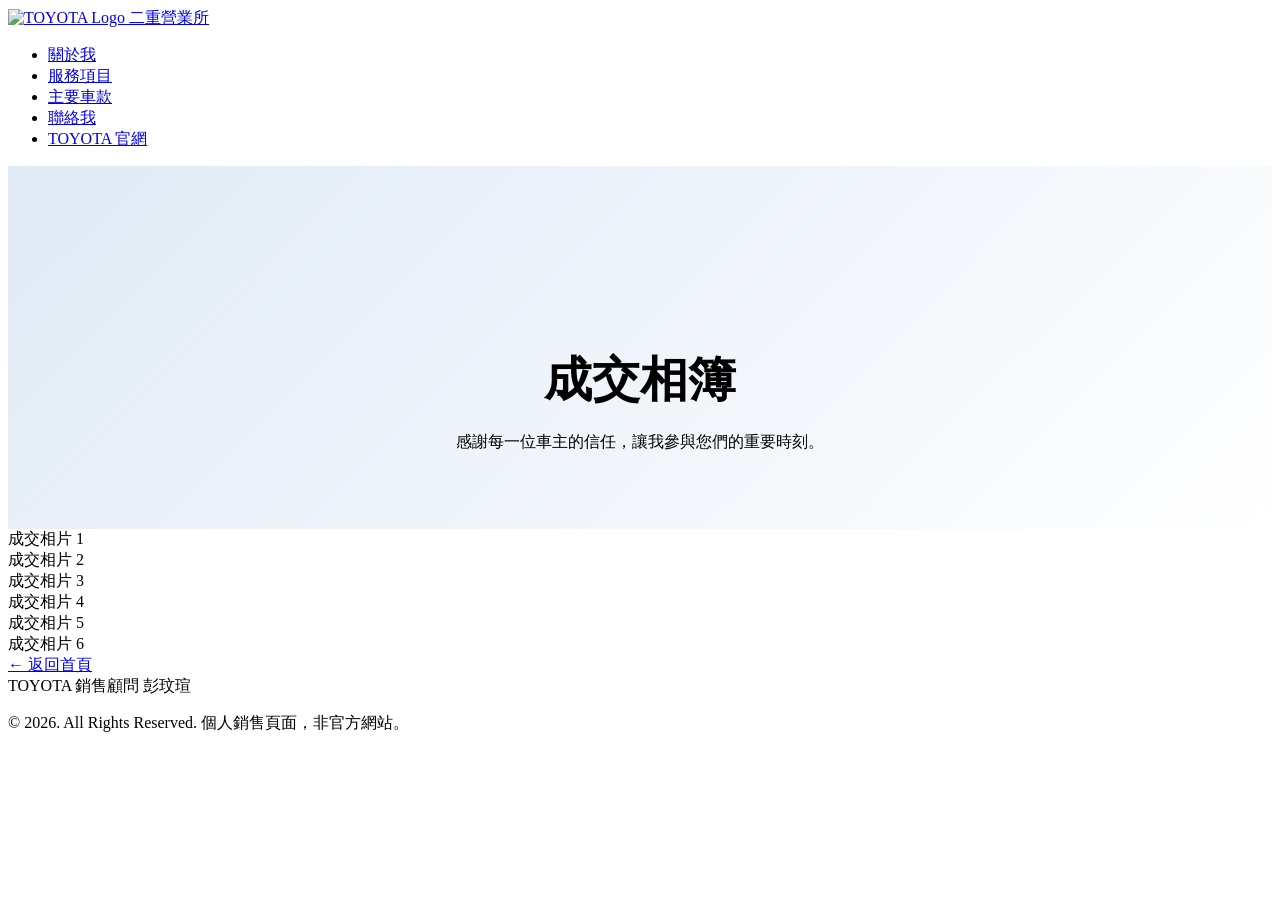
==== album.html @ d59f1145 "first upload" ====
<!DOCTYPE html>
<html lang="zh-TW">
<head>
    <meta charset="UTF-8">
    <meta name="viewport" content="width=device-width, initial-scale=1.0">
    <title>成交相簿 | TOYOTA 銷售顧問 彭玟瑄</title>
    <link rel="icon" href="assets/favicon.png" type="image/png">
    <link rel="stylesheet" href="style.css">
    <link rel="preconnect" href="https://fonts.googleapis.com">
    <link rel="preconnect" href="https://fonts.gstatic.com" crossorigin>
    <link href="https://fonts.googleapis.com/css2?family=Noto+Sans+TC:wght@300;400;500;700&family=Outfit:wght@300;400;600;700&display=swap" rel="stylesheet">
    <style>
        .album-page-header {
            padding: 150px 0 60px;
            text-align: center;
            background: linear-gradient(135deg, #e0eaf5 0%, #ffffff 100%);
        }
        .album-page-title {
            font-size: 3rem;
            margin-bottom: 20px;
        }
    </style>
</head>
<body>

    <!-- Navigation -->
    <nav class="navbar scrolled" id="navbar">
        <div class="nav-container">
            <a href="index.html" class="logo toyota-logo-container">
                <img src="assets/logo-toyota@2x.png" alt="TOYOTA Logo" class="brand-logo-img">
                <span class="logo-text">二重營業所</span>
            </a>
            <ul class="nav-links">
                <li><a href="index.html#about">關於我</a></li>
                <li><a href="index.html#services">服務項目</a></li>
                <li><a href="index.html#models">主要車款</a></li>
                <li><a href="index.html#contact">聯絡我</a></li>
                <li><a href="https://www.toyota.com.tw/" target="_blank" class="btn-outline">TOYOTA 官網</a></li>
            </ul>
        </div>
    </nav>

    <!-- Header -->
    <header class="album-page-header">
        <div class="container">
            <h1 class="album-page-title">成交相簿</h1>
            <p class="section-subtitle">感謝每一位車主的信任，讓我參與您們的重要時刻。</p>
        </div>
    </header>

    <!-- Album Grid Section -->
    <section class="section pt-0">
        <div class="container">
            <div class="album-grid">
                <!-- Placeholders for transaction photos -->
                <div class="album-item"><div class="a-placeholder">成交相片 1</div></div>
                <div class="album-item"><div class="a-placeholder">成交相片 2</div></div>
                <div class="album-item"><div class="a-placeholder">成交相片 3</div></div>
                <div class="album-item"><div class="a-placeholder">成交相片 4</div></div>
                <div class="album-item"><div class="a-placeholder">成交相片 5</div></div>
                <div class="album-item"><div class="a-placeholder">成交相片 6</div></div>
            </div>
            <div class="album-footer mt-4">
                <a href="index.html" class="btn-primary-outline">&larr; 返回首頁</a>
            </div>
        </div>
    </section>

    <!-- Footer -->
    <footer class="footer">
        <div class="container">
            <div class="footer-bottom">
                <div class="footer-logo">TOYOTA 銷售顧問 彭玟瑄</div>
                <p class="copyright">&copy; 2026. All Rights Reserved. 個人銷售頁面，非官方網站。</p>
            </div>
        </div>
    </footer>

    <script src="script.js"></script>
</body>
</html>
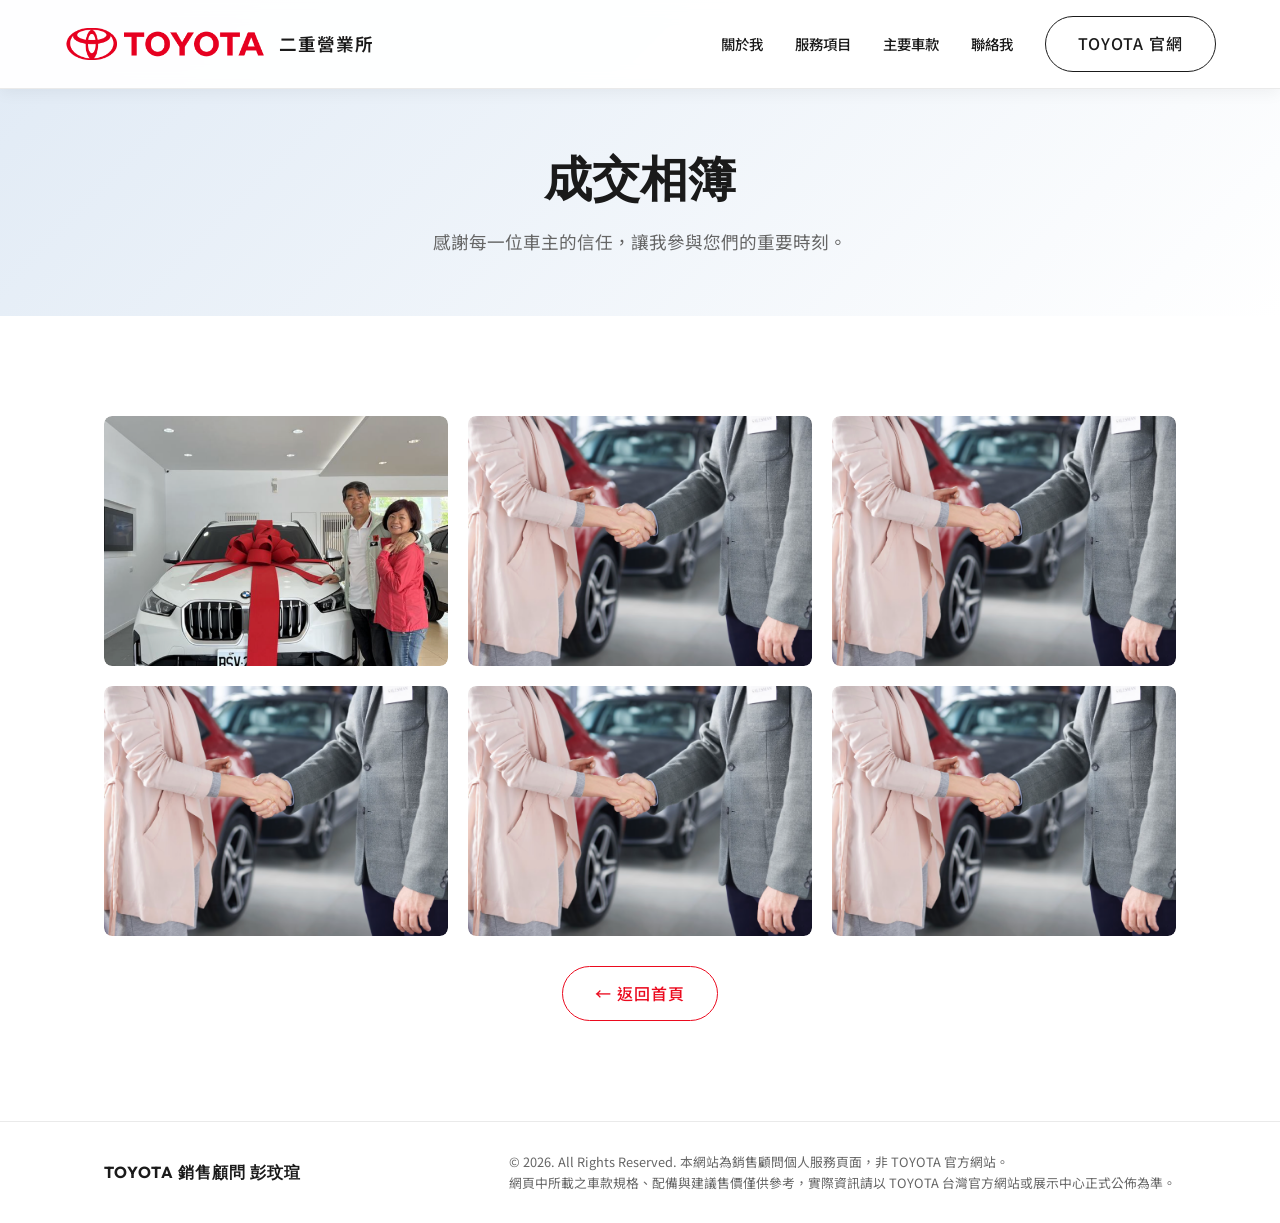
==== commit 8aaa63db: "Add files via upload" ====
--- a/album.html
+++ b/album.html
@@ -24,7 +24,7 @@
 <body>
 
     <!-- Navigation -->
-    <nav class="navbar scrolled" id="navbar">
+    <nav class="navbar navbar-solid" id="navbar">
         <div class="nav-container">
             <a href="index.html" class="logo toyota-logo-container">
                 <img src="assets/logo-toyota@2x.png" alt="TOYOTA Logo" class="brand-logo-img">
@@ -71,7 +71,7 @@
         <div class="container">
             <div class="footer-bottom">
                 <div class="footer-logo">TOYOTA 銷售顧問 彭玟瑄</div>
-                <p class="copyright">&copy; 2026. All Rights Reserved. 個人銷售頁面，非官方網站。</p>
+                <p class="copyright">&copy; 2026. All Rights Reserved. 本網站為銷售顧問個人服務頁面，非 TOYOTA 官方網站。<br>網頁中所載之車款規格、配備與建議售價僅供參考，實際資訊請以 TOYOTA 台灣官方網站或展示中心正式公佈為準。</p>
             </div>
         </div>
     </footer>
--- a/style.css
+++ b/style.css
@@ -0,0 +1,1559 @@
+/* === CSS Variables: Toyota Clean Theme === */
+:root {
+    --primary: #1a1a1a;
+    --secondary: #666666;
+    --accent: #eb0a1e; /* Toyota Red */
+    --accent-hover: #c90014;
+    --bg-main: #ffffff;
+    --bg-grey: #f8f9fa;
+    --bg-card: #ffffff;
+    --border-color: #eaeaea;
+    --card-shadow: 0 4px 15px rgba(0, 0, 0, 0.05);
+    
+    --font-heading: 'Outfit', sans-serif;
+    --font-body: 'Noto Sans TC', sans-serif;
+    
+    --transition-fast: 0.3s ease;
+    --transition-slow: 0.6s cubic-bezier(0.16, 1, 0.3, 1);
+}
+
+/* === Reset & Base === */
+* {
+    margin: 0;
+    padding: 0;
+    box-sizing: border-box;
+}
+
+html {
+    scroll-behavior: smooth;
+    background-color: var(--bg-main);
+    color: var(--primary);
+    font-family: var(--font-body);
+    line-height: 1.6;
+}
+
+body {
+    overflow-x: hidden;
+}
+
+h1, h2, h3, h4, h5, h6 {
+    font-family: var(--font-heading);
+    font-weight: 600;
+    line-height: 1.2;
+    color: var(--primary);
+}
+
+a {
+    color: inherit;
+    text-decoration: none;
+    transition: var(--transition-fast);
+}
+
+img {
+    max-width: 100%;
+    height: auto;
+    display: block;
+}
+
+/* === Layout & Utilities === */
+.container {
+    width: 100%;
+    max-width: 1200px;
+    margin: 0 auto;
+    padding: 0 5%;
+}
+
+.section {
+    padding: 100px 0;
+}
+
+.bg-grey {
+    background-color: var(--bg-grey);
+}
+
+.section-header {
+    text-align: center;
+    margin-bottom: 60px;
+}
+
+.section-title {
+    font-size: 2.5rem;
+    margin-bottom: 10px;
+    display: flex;
+    flex-direction: column;
+    align-items: center;
+}
+
+.section-title span {
+    font-size: 1rem;
+    color: var(--accent);
+    text-transform: uppercase;
+    letter-spacing: 3px;
+    margin-top: 5px;
+}
+
+.section-subtitle {
+    color: var(--secondary);
+    font-size: 1.1rem;
+}
+
+.mt-4 { margin-top: 1rem; }
+.full-width { width: 100%; text-align: center; display: block; }
+
+/* === Buttons === */
+[class^="btn-"] {
+    display: inline-block;
+    padding: 14px 32px;
+    border-radius: 50px; /* More modern pill shape */
+    font-family: var(--font-body);
+    font-weight: 500;
+    letter-spacing: 1px;
+    cursor: pointer;
+    transition: var(--transition-fast);
+}
+
+.btn-primary {
+    background-color: var(--accent);
+    color: #ffffff;
+    border: 1px solid var(--accent);
+}
+
+.btn-primary:hover {
+    background-color: var(--accent-hover);
+    border-color: var(--accent-hover);
+}
+
+.btn-primary-outline {
+    background-color: transparent;
+    color: var(--accent);
+    border: 1px solid var(--accent);
+}
+
+.btn-primary-outline:hover {
+    background-color: var(--accent);
+    color: #ffffff;
+}
+
+.btn-secondary {
+    background-color: var(--primary);
+    color: #ffffff;
+    border: 1px solid var(--primary);
+}
+
+.btn-secondary:hover {
+    background-color: transparent;
+    color: var(--primary);
+}
+
+.btn-outline {
+    background: transparent;
+    color: var(--primary);
+    border: 1px solid var(--primary);
+}
+
+.btn-outline:hover {
+    background: var(--primary);
+    color: #ffffff;
+}
+
+.btn-text {
+    color: var(--accent);
+    font-weight: 500;
+    display: inline-flex;
+    align-items: center;
+    gap: 8px;
+    position: relative;
+    padding-bottom: 4px;
+}
+
+/* === Navbar === */
+.navbar {
+    position: fixed;
+    top: 0;
+    left: 0;
+    width: 100%;
+    padding: 24px 0;
+    z-index: 1000;
+    transition: var(--transition-fast);
+}
+
+.navbar.scrolled {
+    background-color: rgba(255, 255, 255, 0.95);
+    backdrop-filter: blur(10px);
+    border-bottom: 1px solid var(--border-color);
+    padding: 16px 0;
+    box-shadow: var(--card-shadow);
+}
+
+.nav-container {
+    max-width: 1400px;
+    margin: 0 auto;
+    padding: 0 5%;
+    display: flex;
+    justify-content: space-between;
+    align-items: center;
+}
+
+.logo.toyota-logo-container {
+    display: flex;
+    align-items: center;
+    gap: 12px;
+}
+
+.brand-logo-img {
+    height: 38px;
+    width: auto;
+}
+
+.logo-text {
+    font-family: var(--font-body);
+    font-size: 1.1rem;
+    font-weight: 600;
+    color: var(--primary);
+    letter-spacing: 1px;
+}
+
+.nav-links {
+    list-style: none;
+    display: flex;
+    align-items: center;
+    gap: 32px;
+}
+
+.nav-links a:not(.btn-outline) {
+    font-size: 0.9rem;
+    color: var(--primary);
+    font-weight: 500;
+    position: relative;
+}
+
+.nav-links a:not(.btn-outline):hover {
+    color: var(--accent);
+}
+
+/* === Hero Section === */
+.hero {
+    height: 100vh;
+    display: flex;
+    align-items: center;
+    position: relative;
+    overflow: hidden;
+}
+
+.hero-bg {
+    position: absolute;
+    top: 0;
+    left: 0;
+    width: 100%;
+    height: 100%;
+    background-image: url('assets/hero.png');
+    background-size: cover;
+    background-position: center;
+    z-index: -2;
+}
+
+.hero-bg::after {
+    content: '';
+    position: absolute;
+    inset: 0;
+    background: linear-gradient(to right, rgba(0, 0, 0, 0.7) 0%, rgba(0, 0, 0, 0.2) 60%, transparent 100%);
+    z-index: -1;
+}
+
+.hero-content {
+    padding: 0 10%;
+    max-width: 800px;
+    z-index: 10;
+}
+
+.hero-subtitle {
+    font-size: 1rem;
+    letter-spacing: 4px;
+    color: #ffffff;
+    margin-bottom: 20px;
+    text-transform: uppercase;
+    font-weight: 700;
+    text-shadow: 0 2px 10px rgba(0,0,0,0.5);
+}
+
+.hero-title {
+    font-size: 4rem;
+    margin-bottom: 24px;
+    color: #ffffff;
+    text-shadow: 0 2px 10px rgba(0,0,0,0.5);
+}
+
+.hero-motto {
+    font-size: 1.4rem;
+    color: #dddddd;
+    margin-bottom: 40px;
+    font-weight: 400;
+    text-shadow: 0 2px 10px rgba(0,0,0,0.5);
+}
+
+.hero-cta {
+    display: flex;
+    gap: 16px;
+}
+
+.scroll-indicator {
+    position: absolute;
+    bottom: 40px;
+    left: 50%;
+    transform: translateX(-50%);
+    display: flex;
+    flex-direction: column;
+    align-items: center;
+    gap: 10px;
+}
+
+.scroll-indicator span {
+    font-size: 0.8rem;
+    color: var(--secondary);
+    text-transform: uppercase;
+    letter-spacing: 2px;
+}
+
+.scroll-indicator .line {
+    width: 2px;
+    height: 60px;
+    background: linear-gradient(to bottom, var(--accent), transparent);
+    animation: scrollLine 2s infinite cubic-bezier(0.16, 1, 0.3, 1);
+}
+
+@keyframes scrollLine {
+    0% { transform: scaleY(0); transform-origin: top; }
+    50% { transform: scaleY(1); transform-origin: top; }
+    50.1% { transform: scaleY(1); transform-origin: bottom; }
+    100% { transform: scaleY(0); transform-origin: bottom; }
+}
+
+/* === About Section === */
+.about-grid {
+    display: grid;
+    grid-template-columns: 1fr 1.2fr;
+    gap: 60px;
+    max-width: 1000px;
+    margin: 0 auto;
+    align-items: center;
+}
+
+.about-image {
+    position: relative;
+    border-radius: 12px;
+    overflow: hidden;
+    box-shadow: var(--card-shadow);
+}
+
+.about-image img {
+    width: 100%;
+    height: auto;
+    object-fit: cover;
+    border-radius: 12px;
+    display: block;
+}
+
+.about-text .section-title {
+    align-items: flex-start;
+}
+
+.about-desc {
+    font-size: 1.15rem;
+    color: var(--secondary);
+    margin-bottom: 20px;
+}
+
+.highlighted-text {
+    color: var(--primary);
+    border-left: 3px solid var(--accent);
+    padding-left: 20px;
+    font-weight: 500;
+    margin: 30px 0;
+}
+
+
+
+/* === Services Section === */
+.services-grid {
+    display: grid;
+    grid-template-columns: repeat(auto-fit, minmax(240px, 1fr));
+    gap: 30px;
+}
+
+.service-card {
+    background: var(--bg-card);
+    border: 1px solid var(--border-color);
+    padding: 40px 30px;
+    border-radius: 12px;
+    box-shadow: var(--card-shadow);
+    transition: var(--transition-slow);
+    text-align: center;
+    display: flex;
+    flex-direction: column;
+    align-items: center;
+}
+
+.service-card:hover {
+    transform: translateY(-5px);
+    border-color: var(--accent);
+    box-shadow: 0 10px 25px rgba(0, 0, 0, 0.1);
+}
+
+.service-icon {
+    width: 70px;
+    height: 70px;
+    border: 2px solid #333;
+    border-radius: 50%;
+    display: flex;
+    align-items: center;
+    justify-content: center;
+    margin-bottom: 20px;
+}
+
+.service-icon svg {
+    width: 32px;
+    height: 32px;
+    color: #333;
+}
+
+.service-title {
+    font-size: 1.3rem;
+    margin-bottom: 12px;
+}
+
+.service-desc {
+    color: var(--secondary);
+    font-size: 0.95rem;
+}
+
+/* === Models Slider Layout === */
+.models-slider-container {
+    padding: 0 50px;
+    position: relative;
+    width: 100%;
+}
+
+.slider-btn {
+    position: absolute;
+    top: 40%;
+    transform: translateY(-50%);
+    width: 40px;
+    height: 40px;
+    background: #fff;
+    border: 1px solid #ddd;
+    border-radius: 50%;
+    cursor: pointer;
+    display: flex;
+    align-items: center;
+    justify-content: center;
+    box-shadow: 0 4px 10px rgba(0, 0, 0, 0.1);
+    z-index: 10;
+    transition: 0.3s;
+}
+
+.slider-btn:hover {
+    background: var(--accent);
+    border-color: var(--accent);
+}
+.slider-btn:hover svg {
+    stroke: #fff;
+}
+
+.model-prev, .album-prev, .short-prev { left: 0; }
+.model-next, .album-next, .short-next { right: 0; }
+
+.models-slider-wrapper {
+    overflow: hidden;
+    width: 100%;
+}
+
+.models-horizontal {
+    display: flex;
+    align-items: stretch;
+    transition: transform 0.4s ease-in-out;
+}
+
+.model-h-card {
+    min-width: 33.333%;
+    flex: 0 0 33.333%;
+    padding: 0 15px;
+    display: flex;
+    flex-direction: column;
+    align-items: center;
+    text-align: center;
+    padding-bottom: 20px;
+}
+
+.model-h-img {
+    width: 100%;
+    height: 180px;
+    margin-bottom: 20px;
+    display: flex;
+    align-items: center;
+    justify-content: center;
+}
+
+.h-placeholder {
+    width: 100%;
+    height: 100%;
+    background: #e9e9e9;
+    border-radius: 8px;
+    display: flex;
+    align-items: center;
+    justify-content: center;
+    color: #999;
+    font-size: 0.9rem;
+}
+
+.model-h-name {
+    font-size: 1.5rem;
+    margin-bottom: 8px;
+    font-weight: 700;
+}
+
+.model-h-price {
+    font-size: 1rem;
+    color: var(--secondary);
+    margin-bottom: 12px;
+}
+
+.model-tag {
+    font-size: 0.75rem;
+    padding: 4px 12px;
+    border-radius: 20px;
+    font-weight: 600;
+    letter-spacing: 1px;
+}
+
+.model-tag.hybrid {
+    background-color: #88C6D6; /* Toyota Hybrid Blue */
+    color: #fff;
+}
+
+.model-tag.gas {
+    background-color: #eee;
+    color: #333;
+}
+
+.models-footer {
+    text-align: center;
+    margin-top: 40px;
+    color: var(--secondary);
+}
+
+.text-link {
+    color: var(--accent);
+    border-bottom: 1px solid var(--accent);
+    padding-bottom: 2px;
+    margin-left: 4px;
+}
+
+.text-link:hover {
+    color: var(--accent-hover);
+    border-color: var(--accent-hover);
+}
+
+/* === Transaction Album Section === */
+/* === Happy Customers (Album) Section === */
+.album-slider-container {
+    padding: 0 50px;
+    position: relative;
+    width: 100%;
+    max-width: 900px;
+    margin: 0 auto;
+}
+
+.album-carousel {
+    display: flex;
+    overflow-x: auto;
+    gap: 20px;
+    padding: 10px 0 20px;
+    scrollbar-width: thin;
+}
+
+.album-carousel {
+    scrollbar-width: thin;
+    scrollbar-color: var(--secondary) var(--bg-grey);
+    user-select: none;
+    -webkit-user-select: none;
+}
+
+.album-carousel img {
+    -webkit-user-drag: none;
+}
+
+.album-slide {
+    flex: 0 0 100%;
+    height: 400px;
+    border-radius: 12px;
+    overflow: hidden;
+    box-shadow: var(--card-shadow);
+}
+
+.a-placeholder {
+    width: 100%;
+    height: 100%;
+    background: linear-gradient(135deg, #ddd, #eee);
+    display: flex;
+    align-items: center;
+    justify-content: center;
+    color: #888;
+    font-size: 1.5rem;
+}
+
+.album-grid {
+    display: grid;
+    grid-template-columns: repeat(auto-fill, minmax(280px, 1fr));
+    gap: 20px;
+}
+
+.album-item {
+    height: 250px;
+    border-radius: 8px;
+    overflow: hidden;
+}
+
+.album-footer {
+    text-align: center;
+    margin-top: 30px;
+}
+
+
+
+
+/* === Video Shorts Section === */
+.shorts-slider-container {
+    padding: 0 50px;
+    position: relative;
+    width: 100%;
+}
+
+.shorts-container {
+    display: flex;
+    gap: 24px;
+    overflow-x: auto;
+    padding: 20px 20px 40px;
+    scrollbar-width: none; /* Firefox */
+    -ms-overflow-style: none; /* IE/Edge */
+    margin: 0 -20px; /* Bleed out sides on smaller screens */
+    transition: all 0.5s ease;
+}
+
+.shorts-container.expanded {
+    flex-wrap: wrap;
+    justify-content: center;
+    overflow-x: visible;
+}
+
+.shorts-container::-webkit-scrollbar {
+    display: none; /* Safari/Chrome */
+}
+
+.short-card {
+    flex: 0 0 300px;
+    height: 533px; /* 9:16 aspect ratio */
+    border-radius: 16px;
+    overflow: hidden;
+    box-shadow: 0 10px 30px rgba(0,0,0,0.15);
+    background: #000;
+    transition: transform 0.3s ease;
+    position: relative;
+    cursor: pointer;
+}
+
+.short-card:hover {
+    transform: translateY(-5px);
+}
+
+.short-thumbnail {
+    width: 100%;
+    height: 100%;
+    position: relative;
+}
+
+.short-thumbnail img {
+    width: 100%;
+    height: 100%;
+    object-fit: cover;
+    pointer-events: none;
+    -webkit-user-drag: none;
+}
+
+.play-btn {
+    position: absolute;
+    top: 50%;
+    left: 50%;
+    transform: translate(-50%, -50%);
+    width: 60px;
+    height: 60px;
+    background: rgba(0,0,0,0.6);
+    border-radius: 50%;
+    display: flex;
+    align-items: center;
+    justify-content: center;
+    pointer-events: none;
+    transition: 0.3s ease;
+}
+
+.short-card:hover .play-btn {
+    background: var(--accent);
+    transform: translate(-50%, -50%) scale(1.1);
+}
+
+.play-btn svg {
+    width: 30px;
+    height: 30px;
+    fill: #fff;
+    margin-left: 4px; /* visually center play triangle */
+}
+
+.short-card iframe {
+    width: 100%;
+    height: 100%;
+    border: none;
+    pointer-events: auto; /* allow clicking iframe when loaded */
+}
+
+/* === Reservation Section === */
+.reservation-split-layout {
+    display: grid;
+    grid-template-columns: 1fr 1.2fr;
+    background: var(--bg-card);
+    border-radius: 24px;
+    box-shadow: 0 20px 40px rgba(0, 0, 0, 0.08);
+    overflow: hidden;
+}
+
+.reservation-info {
+    padding: 60px 50px;
+    background: linear-gradient(135deg, var(--primary) 0%, #2a2a2a 100%);
+    color: #ffffff;
+    display: flex;
+    flex-direction: column;
+    justify-content: center;
+    position: relative;
+    overflow: hidden;
+}
+
+.reservation-info::after {
+    content: '';
+    position: absolute;
+    right: -50px;
+    bottom: -50px;
+    width: 250px;
+    height: 250px;
+    background: radial-gradient(circle, rgba(235,10,30,0.15) 0%, transparent 70%);
+    border-radius: 50%;
+    pointer-events: none;
+}
+
+.info-badge {
+    display: inline-block;
+    padding: 6px 16px;
+    background: rgba(255, 255, 255, 0.1);
+    border: 1px solid rgba(255, 255, 255, 0.2);
+    border-radius: 30px;
+    font-size: 0.75rem;
+    letter-spacing: 2px;
+    color: #fff;
+    margin-bottom: 24px;
+    align-self: flex-start;
+}
+
+.info-title {
+    font-size: 2.2rem;
+    margin-bottom: 20px;
+    color: #ffffff;
+    line-height: 1.3;
+}
+
+.info-desc {
+    font-size: 1.05rem;
+    color: rgba(255, 255, 255, 0.8);
+    line-height: 1.8;
+    margin-bottom: 40px;
+}
+
+.info-features {
+    list-style: none;
+    display: flex;
+    flex-direction: column;
+    gap: 20px;
+}
+
+.info-features li {
+    display: flex;
+    align-items: center;
+    gap: 16px;
+    font-size: 1.05rem;
+    color: rgba(255, 255, 255, 0.9);
+}
+
+.info-features svg {
+    width: 24px;
+    height: 24px;
+    color: var(--accent);
+    flex-shrink: 0;
+}
+
+.reservation-form-container {
+    padding: 60px 50px;
+    background: var(--bg-main);
+}
+
+.modern-form {
+    width: 100%;
+}
+
+.form-grid {
+    display: grid;
+    grid-template-columns: 1fr 1fr;
+    gap: 24px;
+}
+
+.input-box {
+    display: flex;
+    flex-direction: column;
+    gap: 8px;
+}
+
+.input-box.full-width {
+    grid-column: 1 / -1;
+}
+
+.margin-top {
+    margin-top: 10px;
+}
+
+.input-box label {
+    font-size: 0.9rem;
+    font-weight: 600;
+    color: var(--primary);
+}
+
+.input-box input[type="text"],
+.input-box input[type="tel"],
+.input-box input[type="email"],
+.custom-select select,
+.line-id-box input {
+    width: 100%;
+    padding: 14px 18px;
+    background: var(--bg-grey);
+    border: 1px solid var(--border-color);
+    border-radius: 12px;
+    font-size: 1rem;
+    color: var(--primary);
+    font-family: inherit;
+    transition: all 0.3s ease;
+}
+
+.input-box input:focus,
+.custom-select select:focus,
+.line-id-box input:focus {
+    outline: none;
+    background: #ffffff;
+    border-color: var(--accent);
+    box-shadow: 0 0 0 4px rgba(235, 10, 30, 0.1);
+}
+
+.input-box input::placeholder,
+.line-id-box input::placeholder {
+    color: #aaa;
+}
+
+.custom-select {
+    position: relative;
+    width: 100%;
+}
+
+.custom-select select {
+    appearance: none;
+    cursor: pointer;
+    padding-right: 48px;
+}
+
+.custom-select::after {
+    content: '';
+    position: absolute;
+    right: 18px;
+    top: 50%;
+    width: 10px;
+    height: 10px;
+    border-right: 2px solid var(--secondary);
+    border-bottom: 2px solid var(--secondary);
+    transform: translateY(-70%) rotate(45deg);
+    pointer-events: none;
+    transition: var(--transition-fast);
+}
+
+.custom-select:focus-within::after {
+    border-color: var(--accent);
+    transform: translateY(-30%) rotate(225deg);
+}
+
+.verify-group-modern {
+    display: flex;
+    gap: 12px;
+}
+
+.verify-group-modern input {
+    flex: 1;
+}
+
+/* === Videos Grid Page === */
+.videos-grid {
+    display: grid;
+    grid-template-columns: repeat(auto-fill, minmax(250px, 1fr));
+    gap: 30px;
+    margin-top: 40px;
+}
+.videos-grid .short-card {
+    width: 100%;
+    margin: 0 auto;
+}
+
+.btn-get-code {
+    padding: 0 24px;
+    background: var(--primary);
+    color: #ffffff;
+    border: none;
+    border-radius: 12px;
+    font-size: 0.95rem;
+    font-weight: 600;
+    cursor: pointer;
+    transition: var(--transition-fast);
+    white-space: nowrap;
+}
+
+.btn-get-code:hover {
+    background: #444;
+}
+
+.contact-chips {
+    display: flex;
+    gap: 12px;
+    flex-wrap: wrap;
+}
+
+.chip {
+    position: relative;
+    cursor: pointer;
+}
+
+.chip input {
+    position: absolute;
+    opacity: 0;
+    width: 0;
+    height: 0;
+}
+
+.chip span {
+    display: inline-block;
+    padding: 10px 24px;
+    background: #ffffff;
+    border: 1px solid var(--border-color);
+    border-radius: 30px;
+    font-size: 0.95rem;
+    font-weight: 500;
+    color: var(--secondary);
+    transition: all 0.2s ease;
+    user-select: none;
+}
+
+.chip input:checked ~ span {
+    background: var(--accent);
+    border-color: var(--accent);
+    color: #ffffff;
+    box-shadow: 0 4px 12px rgba(235, 10, 30, 0.2);
+}
+
+.line-id-box {
+    display: none;
+    margin-top: 16px;
+    animation: fadeIn 0.3s ease;
+}
+
+.line-id-box.active {
+    display: block;
+}
+
+.submit-btn {
+    margin-top: 40px;
+    padding: 16px;
+    font-size: 1.1rem;
+    width: 100%;
+}
+
+.form-note {
+    font-size: 0.85rem;
+    color: var(--secondary);
+    text-align: center;
+    margin-top: 24px;
+    opacity: 0.8;
+}
+
+/* === Footer === */
+.footer {
+    padding: 30px 0;
+    border-top: 1px solid var(--border-color);
+    background: var(--bg-main);
+}
+
+.footer-bottom {
+    display: flex;
+    justify-content: space-between;
+    align-items: center;
+}
+
+.footer-logo {
+    font-family: var(--font-heading);
+    font-weight: 700;
+    letter-spacing: 1px;
+    color: var(--primary);
+}
+
+.copyright {
+    color: var(--secondary);
+    font-size: 0.8rem;
+}
+
+/* === Reveal Animations === */
+.reveal {
+    opacity: 0;
+    visibility: hidden;
+}
+
+.reveal.active {
+    opacity: 1;
+    visibility: visible;
+}
+
+.fade-up {
+    transform: translateY(40px);
+    transition: opacity 0.8s ease, transform 0.8s ease;
+}
+
+.fade-right {
+    transform: translateX(-40px);
+    transition: opacity 0.8s ease, transform 0.8s ease;
+}
+
+.fade-up.active, .fade-right.active {
+    transform: translate(0);
+}
+
+/* === Mobile Hamburger Menu === */
+.hamburger {
+    display: none;
+    flex-direction: column;
+    justify-content: space-between;
+    width: 28px;
+    height: 20px;
+    background: transparent;
+    border: none;
+    cursor: pointer;
+    z-index: 1001; /* Stay above the full-screen menu overlay */
+}
+
+.hamburger .bar {
+    width: 100%;
+    height: 2px;
+    background-color: var(--primary);
+    transition: all 0.3s cubic-bezier(0.25, 0.46, 0.45, 0.94);
+}
+
+.navbar:not(.scrolled) .hamburger .bar {
+    background-color: #fff;
+}
+
+/* Transform to an 'X' shape */
+.navbar.menu-open {
+    background-color: rgba(255, 255, 255, 0.98) !important;
+}
+
+.hamburger.active .bar {
+    background-color: var(--primary) !important;
+}
+
+.hamburger.active .bar:nth-child(1) {
+    transform: translateY(9px) rotate(45deg);
+}
+
+.hamburger.active .bar:nth-child(2) {
+    opacity: 0;
+}
+
+.hamburger.active .bar:nth-child(3) {
+    transform: translateY(-9px) rotate(-45deg);
+}
+
+/* === Responsive Design === */
+@media (max-width: 992px) {
+    .about-grid {
+        grid-template-columns: 1fr;
+    }
+    .hero-title {
+        font-size: 3rem;
+    }
+    .hero-bg::after {
+        opacity: 0.2;
+    }
+}
+
+@media (max-width: 900px) {
+    .model-h-card { min-width: 50%; flex: 0 0 50%; }
+}
+
+@media (max-width: 768px) {
+    .short-card {
+        flex: 0 0 250px;
+        height: 444px;
+    }
+    
+    .hamburger {
+        display: flex;
+    }
+    
+    .nav-links {
+        position: fixed;
+        top: 0;
+        right: -100%;
+        width: 100%;
+        height: 100vh;
+        background-color: rgba(255, 255, 255, 0.98);
+        backdrop-filter: blur(10px);
+        flex-direction: column;
+        justify-content: center;
+        align-items: center;
+        gap: 40px;
+        transition: right 0.4s cubic-bezier(0.77, 0, 0.175, 1);
+        z-index: 1000;
+        box-shadow: -10px 0 30px rgba(0,0,0,0.1);
+    }
+    
+    .nav-links.active {
+        right: 0;
+    }
+
+    .nav-links a:not(.btn-outline) {
+        font-size: 1.5rem;
+        color: var(--primary) !important; /* Menu items must be readable over white */
+        font-weight: 600;
+    }
+    
+    .nav-links .btn-outline {
+        border-color: var(--primary) !important;
+        color: var(--primary) !important;
+    }
+    .hero-content {
+        padding: 0 5%;
+    }
+    .hero-title {
+        font-size: 2.5rem;
+    }
+    .hero-motto {
+        font-size: 1.1rem;
+    }
+
+    .footer-bottom {
+        flex-direction: column;
+        gap: 10px;
+        text-align: center;
+    }
+    .album-slide {
+        flex: 0 0 100%;
+        height: 250px;
+    }
+    .model-h-card { min-width: 100%; flex: 0 0 100%; }
+    .models-slider-container, .album-slider-container, .shorts-slider-container { padding: 0 30px; }
+    
+    /* 預約區塊 RWD */
+    .reservation-split-layout { grid-template-columns: 1fr; border-radius: 16px; }
+    .reservation-info { padding: 40px 30px; }
+    .reservation-info::after { display: none; }
+    .info-title { font-size: 1.8rem; }
+    .reservation-form-container { padding: 40px 30px; }
+    .form-grid { grid-template-columns: 1fr; gap: 16px; }
+}
+
+/* === Lightbox Modal === */
+#lightbox {
+    display: none;
+    position: fixed;
+    z-index: 9999;
+    padding-top: 60px;
+    left: 0;
+    top: 0;
+    width: 100%;
+    height: 100%;
+    background-color: rgba(0, 0, 0, 0.85);
+    backdrop-filter: blur(5px);
+    align-items: center;
+    justify-content: center;
+    flex-direction: column;
+}
+
+#lightbox.show {
+    display: flex;
+    animation: fadeIn 0.3s forwards;
+}
+
+@keyframes fadeIn {
+    from { opacity: 0; }
+    to { opacity: 1; }
+}
+
+.lightbox-content {
+    margin: auto;
+    display: block;
+    max-width: 90%;
+    max-height: 80vh;
+    border-radius: 8px;
+    box-shadow: 0 0 30px rgba(0,0,0,0.5);
+    animation: zoomIn 0.3s forwards;
+    object-fit: contain;
+}
+
+@keyframes zoomIn {
+    from { transform: scale(0.9); opacity: 0; }
+    to { transform: scale(1); opacity: 1; }
+}
+
+.lightbox-close {
+    position: absolute;
+    top: 20px;
+    right: 30px;
+    color: #333;
+    font-size: 35px;
+    line-height: 1;
+    font-family: Arial, sans-serif;
+    width: 50px;
+    height: 50px;
+    background: rgba(255, 255, 255, 0.85);
+    box-shadow: 0 4px 15px rgba(0, 0, 0, 0.2);
+    border-radius: 50%;
+    display: flex;
+    align-items: center;
+    justify-content: center;
+    transition: 0.3s;
+    cursor: pointer;
+    z-index: 10000;
+}
+
+.lightbox-close:hover,
+.lightbox-close:focus {
+    background: var(--accent);
+    color: #fff;
+    text-decoration: none;
+}
+
+/* === Dynamic Navbar Colors over Hero Background === */
+.navbar:not(.scrolled) .logo-text,
+.navbar:not(.scrolled) .nav-links a:not(.btn-outline) {
+    color: #fff;
+}
+
+.navbar:not(.scrolled) .brand-logo-img {
+    filter: brightness(0) invert(1);
+    opacity: 0.95;
+    transition: filter 0.3s ease, opacity 0.3s ease;
+}
+
+.navbar:not(.scrolled) .nav-links a:not(.btn-outline):hover {
+    color: #ffe6e8;
+}
+
+.navbar:not(.scrolled) .btn-outline {
+    border-color: rgba(255, 255, 255, 0.8);
+    color: #fff;
+}
+
+.navbar:not(.scrolled) .btn-outline:hover {
+    background-color: rgba(255, 255, 255, 0.15);
+    color: #fff;
+}
+
+/* Fix Scroll Indicator Visibility over Hero */
+.scroll-indicator span {
+    color: rgba(255, 255, 255, 0.9) !important;
+}
+
+/* Prevent native image drag in main car models */
+.models-horizontal img {
+    -webkit-user-drag: none;
+    user-select: none;
+    -webkit-user-select: none;
+}
+
+/* === Services Mobile 2-Column Grid === */
+@media (max-width: 768px) {
+    .services-grid {
+        grid-template-columns: repeat(2, 1fr) !important;
+        gap: 12px;
+    }
+    .service-card {
+        padding: 24px 15px;
+    }
+    .service-icon {
+        width: 48px;
+        height: 48px;
+        margin-bottom: 12px;
+    }
+    .service-icon svg {
+        width: 24px;
+        height: 24px;
+    }
+    .service-title {
+        font-size: 1.05rem;
+        margin-bottom: 6px;
+    }
+    .service-desc {
+        font-size: 0.85rem;
+    }
+}
+
+/* === Specs Modal === */
+.specs-modal-overlay {
+    position: fixed;
+    top: 0; left: 0; width: 100%; height: 100%;
+    background: rgba(0,0,0,0.5);
+    backdrop-filter: blur(5px);
+    z-index: 2000;
+    display: flex;
+    align-items: center;
+    justify-content: center;
+    opacity: 0;
+    visibility: hidden;
+    transition: 0.3s ease;
+}
+
+.specs-modal-overlay.active {
+    opacity: 1;
+    visibility: visible;
+}
+
+.specs-modal-container {
+    background: #fff;
+    width: 90%;
+    max-width: 800px;
+    max-height: 90vh;
+    border-radius: 20px;
+    position: relative;
+    transform: translateY(20px) scale(0.95);
+    transition: 0.4s cubic-bezier(0.16, 1, 0.3, 1);
+    display: flex;
+    flex-direction: column;
+    overflow: hidden;
+    box-shadow: 0 20px 40px rgba(0,0,0,0.2);
+}
+
+.specs-modal-overlay.active .specs-modal-container {
+    transform: translateY(0) scale(1);
+}
+
+.specs-modal-close {
+    position: absolute;
+    top: 20px;
+    right: 20px;
+    background: #f0f0f0;
+    border: none;
+    width: 40px; height: 40px;
+    border-radius: 50%;
+    display: flex;
+    align-items: center; justify-content: center;
+    cursor: pointer;
+    z-index: 10;
+    transition: 0.3s;
+    color: var(--primary);
+}
+.specs-modal-close:hover {
+    background: #e0e0e0;
+}
+
+.specs-modal-content {
+    display: flex;
+    flex-direction: column;
+    height: 100%;
+    overflow-y: auto;
+}
+
+.specs-header {
+    padding: 30px 40px 0;
+    border-bottom: 1px solid var(--border-color);
+    background: #fff;
+    position: sticky;
+    top: 0;
+    z-index: 5;
+}
+
+.specs-model-title {
+    font-size: 2.2rem;
+    margin-bottom: 20px;
+}
+
+.specs-category-toggle {
+    display: flex;
+    gap: 20px;
+    margin-bottom: 20px;
+}
+
+.cat-btn {
+    font-size: 1.15rem;
+    font-weight: 700;
+    color: var(--secondary);
+    background: none;
+    border: none;
+    cursor: pointer;
+    padding: 0 5px 6px;
+    border-bottom: 2px solid transparent;
+    transition: 0.3s;
+}
+
+.cat-btn.active {
+    color: var(--primary);
+    border-bottom-color: var(--primary);
+}
+
+.specs-tabs {
+    display: flex;
+    gap: 12px;
+    overflow-x: auto;
+    padding-bottom: 20px;
+    scrollbar-width: none;
+}
+.specs-tabs::-webkit-scrollbar { display: none; }
+
+.spec-tab-btn {
+    padding: 8px 20px;
+    border: 1px solid var(--border-color);
+    border-radius: 50px;
+    background: transparent;
+    font-family: var(--font-body);
+    font-weight: 500;
+    font-size: 0.95rem;
+    color: var(--secondary);
+    cursor: pointer;
+    white-space: nowrap;
+    transition: 0.3s;
+}
+
+.spec-tab-btn.active {
+    background: var(--primary);
+    color: #fff;
+    border-color: var(--primary);
+}
+
+.specs-body {
+    padding: 30px 40px 40px;
+}
+
+.trim-price-display {
+    display: flex;
+    align-items: center;
+    justify-content: space-between;
+    margin-bottom: 30px;
+    background: var(--bg-grey);
+    padding: 24px;
+    border-radius: 16px;
+}
+
+.trim-price-info {
+    display: flex;
+    flex-direction: column;
+}
+
+.trim-label {
+    font-size: 0.9rem;
+    color: var(--secondary);
+    margin-bottom: 4px;
+}
+
+.trim-price {
+    font-size: 2.5rem;
+    color: var(--accent);
+    line-height: 1;
+}
+
+.btn-compare-mock {
+    padding: 10px 24px;
+    border-radius: 50px;
+    border: 1px solid var(--primary);
+    background: transparent;
+    color: var(--primary);
+    font-weight: 500;
+    cursor: pointer;
+    transition: 0.3s;
+}
+.btn-compare-mock:hover {
+    background: var(--primary);
+    color: #fff;
+}
+
+.specs-grid {
+    display: grid;
+    grid-template-columns: 1fr 1fr;
+    gap: 16px;
+    margin-bottom: 40px;
+}
+
+.spec-item {
+    background: #fff;
+    border: 1px solid var(--border-color);
+    padding: 20px;
+    border-radius: 12px;
+    display: flex;
+    flex-direction: column;
+}
+
+.spec-item span {
+    font-size: 0.85rem;
+    color: var(--secondary);
+    margin-bottom: 8px;
+}
+
+.spec-item strong {
+    font-size: 1.25rem;
+    color: var(--primary);
+}
+
+.features-list {
+    border-top: 1px solid var(--border-color);
+    padding-top: 30px;
+}
+
+.features-list h4 {
+    margin-bottom: 20px;
+    font-size: 1.1rem;
+}
+
+.features-list ul {
+    list-style: none;
+    display: grid;
+    grid-template-columns: 1fr 1fr;
+    column-gap: 20px;
+    row-gap: 12px;
+}
+
+.features-list li {
+    display: flex;
+    align-items: flex-start;
+    gap: 10px;
+    font-size: 0.95rem;
+    color: var(--secondary);
+}
+
+.features-list li svg {
+    width: 18px;
+    height: 18px;
+    stroke: var(--accent);
+    flex-shrink: 0;
+    margin-top: 2px;
+}
+
+@media (max-width: 768px) {
+    .specs-header { padding: 24px 24px 0; }
+    .specs-body { padding: 24px; }
+    .trim-price-display { flex-direction: column; align-items: flex-start; gap: 16px; }
+    .specs-grid { grid-template-columns: 1fr; }
+    .features-list ul { grid-template-columns: 1fr; }
+}
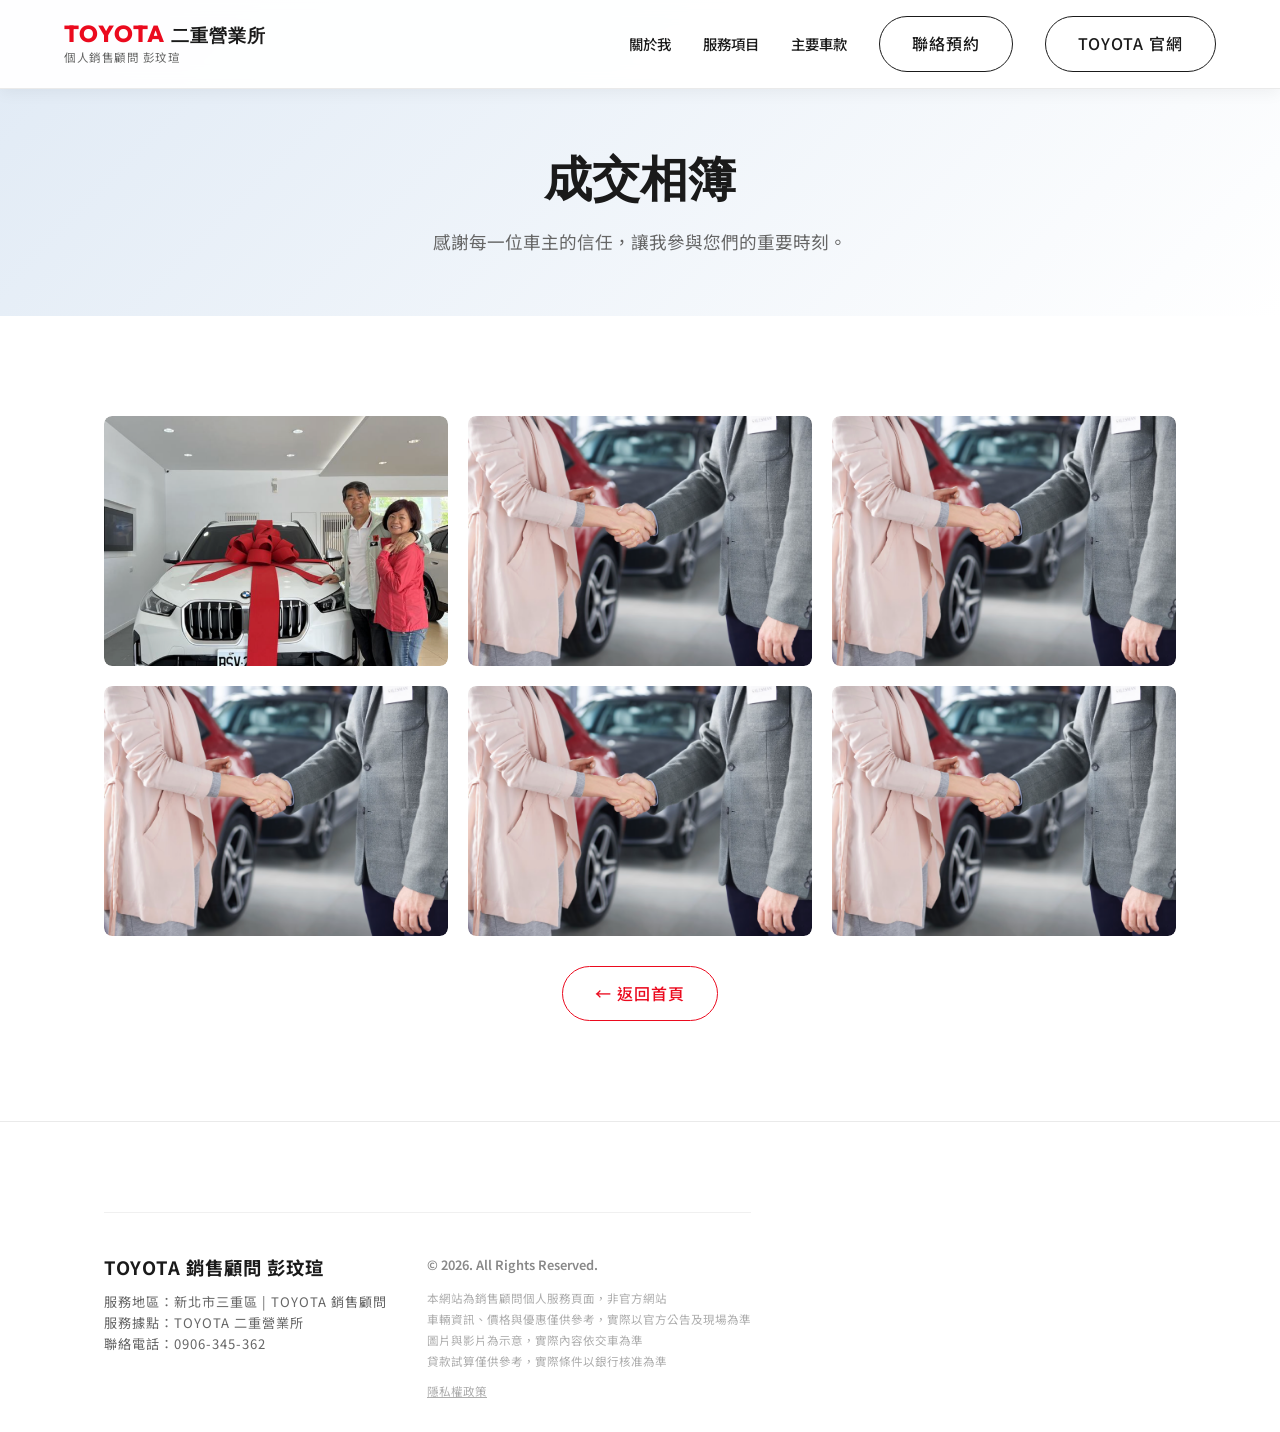
==== commit 749bd17e: "Add files via upload" ====
--- a/album.html
+++ b/album.html
@@ -3,9 +3,9 @@
 <head>
     <meta charset="UTF-8">
     <meta name="viewport" content="width=device-width, initial-scale=1.0">
-    <title>成交相簿 | TOYOTA 銷售顧問 彭玟瑄</title>
+    <title>成交相簿 | TOYOTA 銷售顧問 彭玟瑄 (非官方個人服務分站)</title>
     <link rel="icon" href="assets/favicon.png" type="image/png">
-    <link rel="stylesheet" href="style.css">
+    <link rel="stylesheet" href="style.css?v=50">
     <link rel="preconnect" href="https://fonts.googleapis.com">
     <link rel="preconnect" href="https://fonts.gstatic.com" crossorigin>
     <link href="https://fonts.googleapis.com/css2?family=Noto+Sans+TC:wght@300;400;500;700&family=Outfit:wght@300;400;600;700&display=swap" rel="stylesheet">
@@ -26,15 +26,17 @@
     <!-- Navigation -->
     <nav class="navbar navbar-solid" id="navbar">
         <div class="nav-container">
-            <a href="index.html" class="logo toyota-logo-container">
-                <img src="assets/logo-toyota@2x.png" alt="TOYOTA Logo" class="brand-logo-img">
-                <span class="logo-text">二重營業所</span>
+            <a href="index.html" class="logo text-logo-container">
+                <div class="logo-brand-stack">
+                    <span class="logo-brand-main"><span class="brand-red">TOYOTA</span> 二重營業所</span>
+                    <span class="logo-brand-sub">個人銷售顧問 彭玟瑄</span>
+                </div>
             </a>
             <ul class="nav-links">
                 <li><a href="index.html#about">關於我</a></li>
                 <li><a href="index.html#services">服務項目</a></li>
                 <li><a href="index.html#models">主要車款</a></li>
-                <li><a href="index.html#contact">聯絡我</a></li>
+                <li><a href="index.html#reservation" class="btn-outline">聯絡預約</a></li>
                 <li><a href="https://www.toyota.com.tw/" target="_blank" class="btn-outline">TOYOTA 官網</a></li>
             </ul>
         </div>
@@ -70,12 +72,30 @@
     <footer class="footer">
         <div class="container">
             <div class="footer-bottom">
-                <div class="footer-logo">TOYOTA 銷售顧問 彭玟瑄</div>
-                <p class="copyright">&copy; 2026. All Rights Reserved. 本網站為銷售顧問個人服務頁面，非 TOYOTA 官方網站。<br>網頁中所載之車款規格、配備與建議售價僅供參考，實際資訊請以 TOYOTA 台灣官方網站或展示中心正式公佈為準。</p>
+                <div class="footer-layout">
+                    <div class="footer-logo-brand">
+                        <div style="font-size: 1.15rem; margin-bottom: 8px;">TOYOTA 銷售顧問 彭玟瑄</div>
+                        <div style="font-size: 0.82rem; font-weight: 400; color: #666; line-height: 1.6;">
+                            服務地區：新北市三重區 | TOYOTA 銷售顧問<br>
+                            服務據點：TOYOTA 二重營業所<br>
+                            聯絡電話：0906-345-362
+                        </div>
+                    </div>
+                    <div class="footer-info-details">
+                        <p class="footer-copyright-main">&copy; 2026. All Rights Reserved.</p>
+                        <div class="footer-disclaimer-content" style="opacity: 0.8; line-height: 1.8;">
+                            <p>本網站為銷售顧問個人服務頁面，非官方網站</p>
+                            <p>車輛資訊、價格與優惠僅供參考，實際以官方公告及現場為準</p>
+                            <p>圖片與影片為示意，實際內容依交車為準</p>
+                            <p>貸款試算僅供參考，實際條件以銀行核准為準</p>
+                            <p style="margin-top: 10px;"><a href="javascript:void(0)" class="openPrivacyBtnFooter">隱私權政策</a></p>
+                        </div>
+                    </div>
+                </div>
             </div>
         </div>
     </footer>
 
-    <script src="script.js"></script>
+    <script src="script.js?v=50"></script>
 </body>
 </html>
--- a/style.css
+++ b/style.css
@@ -15,6 +15,7 @@
     
     --transition-fast: 0.3s ease;
     --transition-slow: 0.6s cubic-bezier(0.16, 1, 0.3, 1);
+    --v: 50;
 }
 
 /* === Reset & Base === */
@@ -194,23 +195,59 @@
     align-items: center;
 }
 
-.logo.toyota-logo-container {
-    display: flex;
-    align-items: center;
-    gap: 12px;
-}
-
-.brand-logo-img {
-    height: 38px;
-    width: auto;
-}
-
-.logo-text {
-    font-family: var(--font-body);
+.logo.text-logo-container {
+    text-decoration: none;
+    display: flex;
+    align-items: center;
+}
+
+.logo-brand-stack {
+    display: flex;
+    flex-direction: column;
+}
+
+.logo-brand-main {
+    font-family: 'Outfit', sans-serif;
     font-size: 1.1rem;
-    font-weight: 600;
+    font-weight: 700;
+    color: #ffffff; /* White at top */
+    letter-spacing: 1px;
+    line-height: 1.1;
+    text-transform: uppercase;
+    display: flex;
+    align-items: baseline;
+    gap: 6px;
+    text-shadow: 0 1px 4px rgba(0,0,0,0.2);
+    transition: var(--transition-fast);
+}
+
+.navbar.scrolled .logo-brand-main {
     color: var(--primary);
-    letter-spacing: 1px;
+    text-shadow: none;
+}
+
+.brand-red {
+    color: var(--accent);
+    font-size: 1.45rem;
+    font-weight: 800;
+}
+
+.logo-brand-sub {
+    font-size: 0.72rem;
+    color: rgba(255, 255, 255, 0.8); /* Light at top */
+    font-weight: 400;
+    letter-spacing: 0.5px;
+    margin-top: 2px;
+    transition: var(--transition-fast);
+}
+
+.navbar.scrolled .logo-brand-sub {
+    color: var(--secondary);
+}
+
+@media (max-width: 480px) {
+    .logo-brand-main { font-size: 1.05rem; }
+    .logo-brand-sub { font-size: 0.68rem; }
 }
 
 .nav-links {
@@ -419,11 +456,116 @@
 .service-title {
     font-size: 1.3rem;
     margin-bottom: 12px;
+    font-weight: 700;
 }
 
 .service-desc {
     color: var(--secondary);
     font-size: 0.95rem;
+}
+
+/* === Service Workflow (Creative Version) === */
+.workflow-creative {
+    display: flex;
+    justify-content: space-between;
+    gap: 30px;
+    position: relative;
+    margin-top: 80px;
+    padding: 40px 0;
+}
+
+.workflow-wavy-line {
+    position: absolute;
+    top: 20px;
+    left: 0;
+    width: 100%;
+    height: 120px;
+    z-index: 1;
+    pointer-events: none;
+}
+
+.creative-step {
+    flex: 1;
+    position: relative;
+    z-index: 2;
+    text-align: center;
+    transition: all 0.3s ease;
+}
+
+.step-bg-num {
+    position: absolute;
+    top: -50px;
+    left: 50%;
+    transform: translateX(-50%);
+    font-family: 'Outfit', sans-serif;
+    font-size: 7rem; /* Slightly smaller for a tighter feel */
+    font-weight: 700;
+    line-height: 1;
+    color: rgba(0, 0, 0, 0.05); /* Clean, low-opacity solid color */
+    -webkit-text-stroke: 0; 
+    z-index: -1;
+    transition: 0.4s ease;
+    pointer-events: none;
+    letter-spacing: -2px;
+}
+
+.creative-step:hover .step-bg-num {
+    color: rgba(227, 25, 55, 0.06);
+    transform: translateX(-50%) translateY(-5px) scale(1.05);
+}
+
+.creative-icon {
+    width: 64px;
+    height: 64px;
+    margin: 0 auto 20px;
+    color: var(--secondary);
+    display: flex;
+    align-items: center;
+    justify-content: center;
+    transition: 0.3s;
+}
+
+.creative-step:hover .creative-icon {
+    color: var(--primary);
+    transform: scale(1.1);
+}
+
+.creative-icon svg {
+    width: 32px;
+    height: 32px;
+}
+
+.creative-title {
+    font-size: 1.25rem;
+    font-weight: 700;
+    margin-bottom: 12px;
+    color: var(--secondary);
+}
+
+.creative-desc {
+    font-size: 0.9rem;
+    line-height: 1.7;
+    color: #666;
+    padding: 0 10px;
+}
+
+/* Creative Responsive */
+@media (max-width: 991px) {
+    .workflow-creative {
+        flex-wrap: wrap;
+        gap: 40px;
+    }
+    .creative-step {
+        flex: 0 0 calc(50% - 20px);
+    }
+    .workflow-wavy-line { display: none; }
+    .step-bg-num { font-size: 6rem; top: -30px; }
+}
+
+@media (max-width: 576px) {
+    .creative-step {
+        flex: 0 0 100%;
+    }
 }
 
 /* === Models Slider Layout === */
@@ -451,11 +593,20 @@
     transition: 0.3s;
 }
 
-.slider-btn:hover {
+@media (hover: hover) {
+    .slider-btn:hover {
+        background: var(--accent);
+        border-color: var(--accent);
+    }
+    .slider-btn:hover svg {
+        stroke: #fff;
+    }
+}
+.slider-btn:active {
     background: var(--accent);
     border-color: var(--accent);
 }
-.slider-btn:hover svg {
+.slider-btn:active svg {
     stroke: #fff;
 }
 
@@ -471,6 +622,7 @@
     display: flex;
     align-items: stretch;
     transition: transform 0.4s ease-in-out;
+    touch-action: pan-y;
 }
 
 .model-h-card {
@@ -482,6 +634,7 @@
     align-items: center;
     text-align: center;
     padding-bottom: 20px;
+    transition: opacity 0.25s ease, filter 0.25s ease, transform 0.25s ease;
 }
 
 .model-h-img {
@@ -509,6 +662,22 @@
     font-size: 1.5rem;
     margin-bottom: 8px;
     font-weight: 700;
+    transition: color 0.3s ease;
+}
+
+@media (hover: hover) {
+    .models-horizontal:has(.model-h-card:hover) .model-h-card:not(:hover) {
+        opacity: 0.35;
+        filter: grayscale(80%);
+    }
+    
+    .model-h-card:hover .model-h-name {
+        color: var(--primary);
+    }
+    
+    .model-h-card:hover {
+        transform: translateY(-8px);
+    }
 }
 
 .model-h-price {
@@ -1155,6 +1324,23 @@
         font-size: 1.1rem;
     }
 
+    .footer-content {
+        flex-direction: column;
+        text-align: center;
+        gap: 30px;
+    }
+    
+    /* About Me Centering */
+    .about-text {
+        text-align: center;
+    }
+    .about-text .section-title {
+        align-items: center !important;
+        width: 100%;
+    }
+    .about-cta {
+        justify-content: center !important;
+    }
     .footer-bottom {
         flex-direction: column;
         gap: 10px;
@@ -1474,19 +1660,68 @@
     line-height: 1;
 }
 
-.btn-compare-mock {
-    padding: 10px 24px;
+/* Modal Price Actions */
+.modal-price-actions {
+    display: flex;
+    gap: 12px;
+    align-items: center;
+}
+
+.modal-price-actions .btn-modal {
+    padding: 10px 20px;
     border-radius: 50px;
-    border: 1px solid var(--primary);
+    font-size: 0.9rem;
+    font-weight: 600;
+    text-decoration: none;
+    transition: all 0.3s ease;
+    cursor: pointer;
+    display: flex;
+    align-items: center;
+    gap: 8px;
+    height: 48px;
+}
+
+.modal-price-actions .btn-modal-primary {
+    background: var(--accent);
+    color: #fff;
+    border: 1px solid var(--accent);
+}
+
+.modal-price-actions .btn-modal-primary:hover {
+    background: #c00;
+    border-color: #c00;
+    transform: translateY(-2px);
+    box-shadow: 0 5px 15px rgba(227, 30, 36, 0.2);
+}
+
+.modal-price-actions .btn-modal-outline {
     background: transparent;
     color: var(--primary);
-    font-weight: 500;
-    cursor: pointer;
-    transition: 0.3s;
-}
-.btn-compare-mock:hover {
+    border: 1px solid var(--primary);
+}
+
+.modal-price-actions .btn-modal-outline:hover {
     background: var(--primary);
     color: #fff;
+    transform: translateY(-2px);
+    box-shadow: 0 5px 15px rgba(0, 0, 0, 0.1);
+}
+
+@media (max-width: 600px) {
+    .trim-price-display {
+        flex-direction: column;
+        align-items: flex-start;
+        gap: 20px;
+    }
+    .modal-price-actions {
+        width: 100%;
+        flex-direction: column;
+        gap: 10px;
+    }
+    .modal-price-actions .btn-modal {
+        width: 100%;
+        justify-content: center;
+    }
 }
 
 .specs-grid {
@@ -1550,10 +1785,739 @@
     margin-top: 2px;
 }
 
+/* === FAQ Section === */.faq-container {
+    max-width: 900px;
+    margin: 0 auto;
+}
+
+.faq-item {
+    background: #fff;
+    border: 1px solid var(--border-color);
+    border-radius: 12px;
+    margin-bottom: 16px;
+    overflow: hidden;
+    transition: 0.3s;
+}
+
+.faq-question {
+    padding: 24px 30px;
+    cursor: pointer;
+    display: flex;
+    justify-content: space-between;
+    align-items: center;
+    font-size: 1.15rem;
+    font-weight: 600;
+    color: var(--primary);
+    transition: 0.3s;
+}
+
+.faq-question:hover {
+    background: #fafafa;
+}
+
+.faq-toggle-icon {
+    width: 24px;
+    height: 24px;
+    position: relative;
+}
+
+.faq-toggle-icon::before, .faq-toggle-icon::after {
+    content: '';
+    position: absolute;
+    background: currentColor;
+    transition: transform 0.3s ease;
+}
+
+.faq-toggle-icon::before {
+    width: 2px; height: 14px;
+    left: 11px; top: 5px;
+}
+
+.faq-toggle-icon::after {
+    width: 14px; height: 2px;
+    left: 5px; top: 11px;
+}
+
+.faq-item.active .faq-toggle-icon::before {
+    transform: rotate(90deg);
+}
+
+.faq-item.active .faq-toggle-icon::after {
+    transform: rotate(180deg);
+}
+
+.faq-answer {
+    max-height: 0;
+    overflow: hidden;
+    transition: max-height 0.4s ease, padding 0.4s ease;
+    padding: 0 30px;
+    background: #fafafa;
+    border-top: 1px solid transparent;
+}
+
+.faq-item.active .faq-answer {
+    max-height: 300px;
+    padding: 24px 30px;
+    border-top-color: var(--border-color);
+}
+
+.faq-answer p {
+    color: var(--secondary);
+    line-height: 1.7;
+    font-size: 1rem;
+}
+
+/* === Sticky Contact === */
+/* === Floating Side Widgets Group === */
+.floating-widgets-group {
+    position: fixed;
+    right: 30px;
+    top: 50%;
+    transform: translateY(-50%);
+    z-index: 500;
+    display: flex;
+    flex-direction: column;
+    align-items: center;
+    gap: 15px;
+    pointer-events: none;
+    will-change: transform;
+}
+
+.floating-widgets-group > * {
+    pointer-events: auto;
+}
+
+.sticky-contact {
+    display: flex;
+    flex-direction: column;
+    align-items: center;
+    gap: 0; /* Changed to 0. Controlled by dynamic margin */
+}
+
+.sticky-main {
+    width: 64px;
+    height: 64px;
+    border-radius: 50%;
+    background: var(--primary);
+    display: flex;
+    align-items: center;
+    justify-content: center;
+    cursor: pointer;
+    box-shadow: 0 10px 25px rgba(0,0,0,0.2);
+    position: relative;
+    z-index: 10;
+    transition: transform 0.2s ease;
+}
+
+.sticky-main svg {
+    width: 28px;
+    height: 28px;
+}
+
+.pulse-ring {
+    position: absolute;
+    width: 100%; height: 100%;
+    border-radius: 50%;
+    background: var(--primary);
+    opacity: 0.6;
+    animation: sticky-pulse 2s infinite;
+    z-index: -1;
+}
+
+@keyframes sticky-pulse {
+    0% { transform: scale(1); opacity: 0.6; }
+    100% { transform: scale(1.6); opacity: 0; }
+}
+
+.sticky-buttons {
+    display: flex;
+    flex-direction: column;
+    gap: 0;
+    opacity: 0;
+    visibility: hidden;
+    transform: translateY(20px) scale(0.9);
+    transition: all 0.25s cubic-bezier(0.175, 0.885, 0.32, 1.275);
+    max-height: 0;
+    margin-bottom: 0;
+}
+
+.sticky-contact.active .sticky-buttons {
+    opacity: 1;
+    visibility: visible;
+    transform: translateY(0) scale(1);
+    max-height: 150px;
+    gap: 12px;
+    margin-bottom: 15px;
+}
+
+.sticky-btn {
+    width: 54px;
+    height: 54px;
+    border-radius: 50%;
+    display: flex;
+    align-items: center;
+    justify-content: center;
+    box-shadow: 0 8px 15px rgba(0,0,0,0.1);
+    transition: transform 0.2s ease;
+}
+
+.sticky-btn:hover {
+    transform: scale(1.1);
+}
+
+.line-btn { background: #06c755; color: #fff; }
+.phone-btn { background: var(--accent); color: #fff; }
+
+.sticky-btn svg { width: 24px; height: 24px; }
+
+/* === RWD for New Sections === */
+@media (max-width: 1024px) {
+    .workflow-stepper {
+        grid-template-columns: repeat(2, 1fr);
+    }
+    .workflow-stepper::before {
+        display: none;
+    }
+}
+
+@media (max-width: 600px) {
+    .workflow-stepper {
+        grid-template-columns: 1fr;
+    }
+    .sticky-contact {
+        right: 20px;
+        bottom: 20px;
+    }
+    .faq-question {
+        padding: 20px;
+        font-size: 1.05rem;
+    }
+}
+
+/* === Loan Calculator === */
+.sticky-calc {
+    width: 64px;
+    height: 64px;
+    background: var(--secondary);
+    border-radius: 50%;
+    display: flex;
+    flex-direction: column;
+    align-items: center;
+    justify-content: center;
+    cursor: pointer;
+    box-shadow: 0 10px 25px rgba(0,0,0,0.15);
+    transition: 0.2s cubic-bezier(0.175, 0.885, 0.32, 1.275);
+    color: #fff;
+    animation: float-widget 3s ease-in-out infinite;
+}
+
+@keyframes float-widget {
+    0%, 100% { transform: translateY(0); }
+    50% { transform: translateY(-10px); }
+}
+
+/* Offset animation for contact to create more variety without opposing direction */
+.sticky-main {
+    animation: float-widget 3s ease-in-out infinite 0.2s;
+}
+
+.sticky-calc:hover {
+    transform: scale(1.1);
+    background: var(--primary);
+}
+
+.sticky-calc svg {
+    width: 24px;
+    height: 24px;
+    margin-bottom: 2px;
+}
+
+.calc-label {
+    font-size: 0.65rem;
+    font-weight: 700;
+}
+
+.loan-modal-overlay {
+    position: fixed;
+    top: 0; left: 0;
+    width: 100%; height: 100%;
+    background: rgba(0,0,0,0.7);
+    backdrop-filter: blur(5px);
+    display: flex;
+    align-items: center; /* Default vertical center */
+    justify-content: center;
+    z-index: 1000;
+    opacity: 0;
+    visibility: hidden;
+    transition: 0.3s;
+    overflow-y: auto; /* Enable scrolling if content overflows */
+    padding: 20px 0;
+}
+
+.loan-modal-overlay.active {
+    opacity: 1;
+    visibility: visible;
+}
+
+.loan-modal-container {
+    background: #fff;
+    width: 95%;
+    max-width: 550px;
+    border-radius: 24px;
+    padding: 40px;
+    position: relative;
+    transform: translateY(30px);
+    transition: 0.4s cubic-bezier(0.175, 0.885, 0.32, 1.275);
+    margin: auto; /* Important for flex-start centering */
+}
+
+.loan-modal-overlay.active .loan-modal-container {
+    transform: translateY(0);
+}
+
+.loan-modal-close {
+    position: absolute;
+    top: 20px; right: 20px;
+    background: #f5f5f5;
+    border: none;
+    width: 36px; height: 36px;
+    border-radius: 50%;
+    display: flex;
+    align-items: center; justify-content: center;
+    cursor: pointer;
+    transition: 0.3s;
+}
+
+.loan-modal-close:hover {
+    background: #eee;
+    color: var(--primary);
+}
+
+.loan-modal-header {
+    margin-bottom: 30px;
+    text-align: center;
+}
+
+.loan-modal-header h3 {
+    font-size: 1.8rem;
+    margin-bottom: 10px;
+}
+
+.loan-modal-header h3 span {
+    display: block;
+    font-size: 0.9rem;
+    color: var(--accent);
+    font-weight: 400;
+    letter-spacing: 2px;
+    margin-top: 4px;
+}
+
+.loan-modal-header p {
+    color: var(--secondary);
+    font-size: 0.95rem;
+}
+
+.loan-form {
+    display: flex;
+    flex-direction: column;
+    gap: 20px;
+}
+
+.loan-input-row {
+    display: grid;
+    grid-template-columns: 1fr 1fr;
+    gap: 20px;
+}
+
+.loan-input-group {
+    display: flex;
+    flex-direction: column;
+    gap: 8px;
+}
+
+.loan-input-group label {
+    font-size: 0.9rem;
+    font-weight: 600;
+    color: var(--secondary);
+}
+
+.loan-input-group input, .loan-input-group select {
+    padding: 12px 16px;
+    border: 1px solid var(--border-color);
+    border-radius: 12px;
+    font-family: inherit;
+    font-size: 1rem;
+    outline: none;
+    transition: 0.3s;
+}
+
+.loan-input-group input:focus {
+    border-color: var(--primary);
+    box-shadow: 0 0 0 4px rgba(227, 30, 36, 0.1);
+}
+
+.btn-calculate {
+    background: var(--primary);
+    color: #fff;
+    border: none;
+    padding: 16px;
+    border-radius: 12px;
+    font-size: 1.1rem;
+    font-weight: 700;
+    cursor: pointer;
+    transition: 0.3s;
+    margin-top: 10px;
+}
+
+.btn-calculate:hover {
+    background: #c21820;
+    transform: translateY(-2px);
+    box-shadow: 0 5px 15px rgba(227, 30, 36, 0.3);
+}
+
+.loan-result {
+    margin-top: 30px;
+    display: none; /* Shown after calculation */
+    animation: fadeIn 0.5s ease;
+}
+
+@keyframes fadeIn {
+    from { opacity: 0; transform: translateY(10px); }
+    to { opacity: 1; transform: translateY(0); }
+}
+
+.result-card {
+    background: var(--bg-grey);
+    padding: 30px;
+    border-radius: 20px;
+    text-align: center;
+    border: 1px solid var(--border-color);
+}
+
+.result-label {
+    font-size: 0.95rem;
+    color: var(--secondary);
+    display: block;
+    margin-bottom: 10px;
+}
+
+.result-value {
+    font-size: 2.2rem;
+    color: var(--accent);
+    margin-bottom: 20px;
+}
+
+.result-details {
+    display: flex;
+    justify-content: center;
+    gap: 30px;
+    padding-top: 20px;
+    border-top: 1px solid var(--border-color);
+}
+
+.detail-item {
+    display: flex;
+    flex-direction: column;
+    gap: 4px;
+    font-size: 0.9rem;
+}
+
+.detail-item span { color: var(--secondary); }
+.detail-item strong { color: var(--primary); font-size: 1.1rem; }
+
+.loan-disclaimer {
+    font-size: 0.75rem;
+    color: #999;
+    margin-top: 15px;
+    line-height: 1.5;
+    text-align: center;
+}
+
+@media (max-width: 600px) {
+    .loan-modal-container { padding: 30px 20px; }
+    .loan-input-row { grid-template-columns: 1fr; gap: 15px; }
+    .floating-widgets-group { 
+        right: 20px; 
+        top: auto; 
+        bottom: 20px; 
+        transform: none; /* Let JS handle transform carefully */
+        scale: 0.9;
+    }
+    .result-value { font-size: 1.8rem; }
+    .result-details { gap: 15px; }
+}
+
 @media (max-width: 768px) {
     .specs-header { padding: 24px 24px 0; }
     .specs-body { padding: 24px; }
     .trim-price-display { flex-direction: column; align-items: flex-start; gap: 16px; }
     .specs-grid { grid-template-columns: 1fr; }
-    .features-list ul { grid-template-columns: 1fr; }
-}
+}
+
+/* === Sales Personality Section === */
+/* === Integrated Experience Section === */
+.experience {
+    background: #fff;
+}
+
+.workflow-header-simple {
+    position: relative;
+    z-index: 1;
+}
+
+.personality {
+    background: #fff;
+    padding: 100px 0;
+}
+
+.personality-grid {
+    display: grid;
+    grid-template-columns: 1.2fr 0.8fr;
+    gap: 80px;
+    align-items: center;
+}
+
+.personality-badge {
+    color: var(--accent);
+    font-weight: 700;
+    letter-spacing: 2px;
+    font-size: 0.9rem;
+    display: block;
+    margin-bottom: 15px;
+}
+
+.personality-title {
+    font-size: 2.8rem;
+    margin-bottom: 25px;
+    line-height: 1.2;
+}
+
+.personality-motto {
+    font-size: 1.4rem;
+    color: var(--secondary);
+    font-style: italic;
+    margin-bottom: 40px;
+    border-left: 4px solid var(--accent);
+    padding-left: 20px;
+}
+
+.personality-specs {
+    display: flex;
+    gap: 30px;
+    margin-bottom: 40px;
+}
+
+.p-spec-item {
+    display: flex;
+    flex-direction: column;
+}
+
+.p-spec-num {
+    font-family: 'Outfit', sans-serif;
+    font-size: 1.8rem;
+    font-weight: 700;
+    color: var(--primary);
+}
+
+.p-spec-label {
+    font-size: 0.95rem;
+    color: var(--secondary);
+}
+
+.primary-highlight .p-spec-num {
+    color: var(--accent);
+}
+
+.personality-text {
+    font-size: 1.1rem;
+    color: var(--secondary);
+    line-height: 1.8;
+    margin-bottom: 40px;
+}
+
+.personality-qr {
+    display: flex;
+    align-items: center;
+    gap: 20px;
+}
+
+.qr-box {
+    width: 100px;
+    height: 100px;
+    background: #f5f5f5;
+    border-radius: 12px;
+    display: flex;
+    align-items: center;
+    justify-content: center;
+    border: 1px solid #eee;
+}
+
+.qr-placeholder {
+    display: flex;
+    flex-direction: column;
+    align-items: center;
+    color: #999;
+    font-size: 0.7rem;
+}
+
+.qr-placeholder svg { width: 30px; height: 30px; margin-bottom: 5px; }
+
+.qr-hint {
+    font-size: 0.95rem;
+    color: var(--secondary);
+}
+
+.personality-image .p-image-wrapper {
+    position: relative;
+}
+
+.personality-image img {
+    width: 100%;
+    border-radius: 30px;
+    box-shadow: 0 30px 60px rgba(0,0,0,0.1);
+    position: relative;
+    z-index: 2;
+}
+
+.p-image-deco {
+    position: absolute;
+    top: -30px;
+    right: -30px;
+    width: 150px;
+    height: 150px;
+    background: var(--bg-grey);
+    border-radius: 50%;
+    z-index: 1;
+}
+
+@media (max-width: 992px) {
+    .personality-grid {
+        grid-template-columns: 1fr;
+        gap: 50px;
+    }
+    .personality-image {
+        order: -1;
+        max-width: 500px;
+        margin: 0 auto;
+    }
+}
+
+/* === Form Privacy Consent === */
+.form-privacy-consent {
+    margin: 20px 0;
+}
+
+.checkbox-container {
+    display: block;
+    position: relative;
+    padding-left: 35px;
+    margin-bottom: 12px;
+    cursor: pointer;
+    font-size: 0.95rem;
+    color: var(--secondary);
+    user-select: none;
+}
+
+.checkbox-container input {
+    position: absolute;
+    opacity: 0;
+    cursor: pointer;
+    height: 0; width: 0;
+}
+
+.checkmark {
+    position: absolute;
+    top: 0; left: 0;
+    height: 22px; width: 22px;
+    background-color: #eee;
+    border-radius: 4px;
+    transition: 0.3s;
+}
+
+.checkbox-container:hover input ~ .checkmark { background-color: #ccc; }
+.checkbox-container input:checked ~ .checkmark { background-color: var(--accent); }
+
+.checkmark:after {
+    content: "";
+    position: absolute;
+    display: none;
+}
+
+.checkbox-container input:checked ~ .checkmark:after { display: block; }
+
+.checkbox-container .checkmark:after {
+    left: 8px; top: 4px;
+    width: 5px; height: 10px;
+    border: solid white;
+    border-width: 0 3px 3px 0;
+    transform: rotate(45deg);
+}
+
+.official-specs-link {
+    font-size: 0.85rem;
+    color: var(--accent);
+    text-decoration: none;
+    font-weight: 500;
+    transition: 0.3s;
+}
+
+.official-specs-link:hover {
+    text-decoration: underline;
+    transform: translateX(3px);
+}
+
+/* Footer Layout Styles */
+.footer-layout {
+    display: flex;
+    justify-content: space-between;
+    align-items: flex-start;
+    gap: 40px;
+    padding-top: 40px;
+    border-top: 1px solid #f0f0f0;
+    margin-top: 60px;
+}
+
+.footer-logo-brand {
+    font-weight: 700;
+    font-size: 1.15rem;
+    color: var(--primary);
+    white-space: nowrap;
+    letter-spacing: 1px;
+}
+
+.footer-info-details {
+    flex: 1;
+    max-width: 800px;
+    text-align: left;
+    font-size: 0.72rem;
+    color: #999;
+    line-height: 1.8;
+}
+
+.footer-copyright-main {
+    margin-bottom: 12px;
+    font-size: 0.8rem;
+    font-weight: 600;
+    color: #888;
+}
+
+.footer-disclaimer-content {
+    opacity: 0.8;
+}
+
+.footer-disclaimer-content a {
+    color: #999;
+    text-decoration: underline;
+}
+
+@media (max-width: 768px) {
+    .footer-layout {
+        flex-direction: column;
+        align-items: center;
+        text-align: center;
+        gap: 30px;
+    }
+    .footer-info-details {
+        text-align: center;
+    }
+}
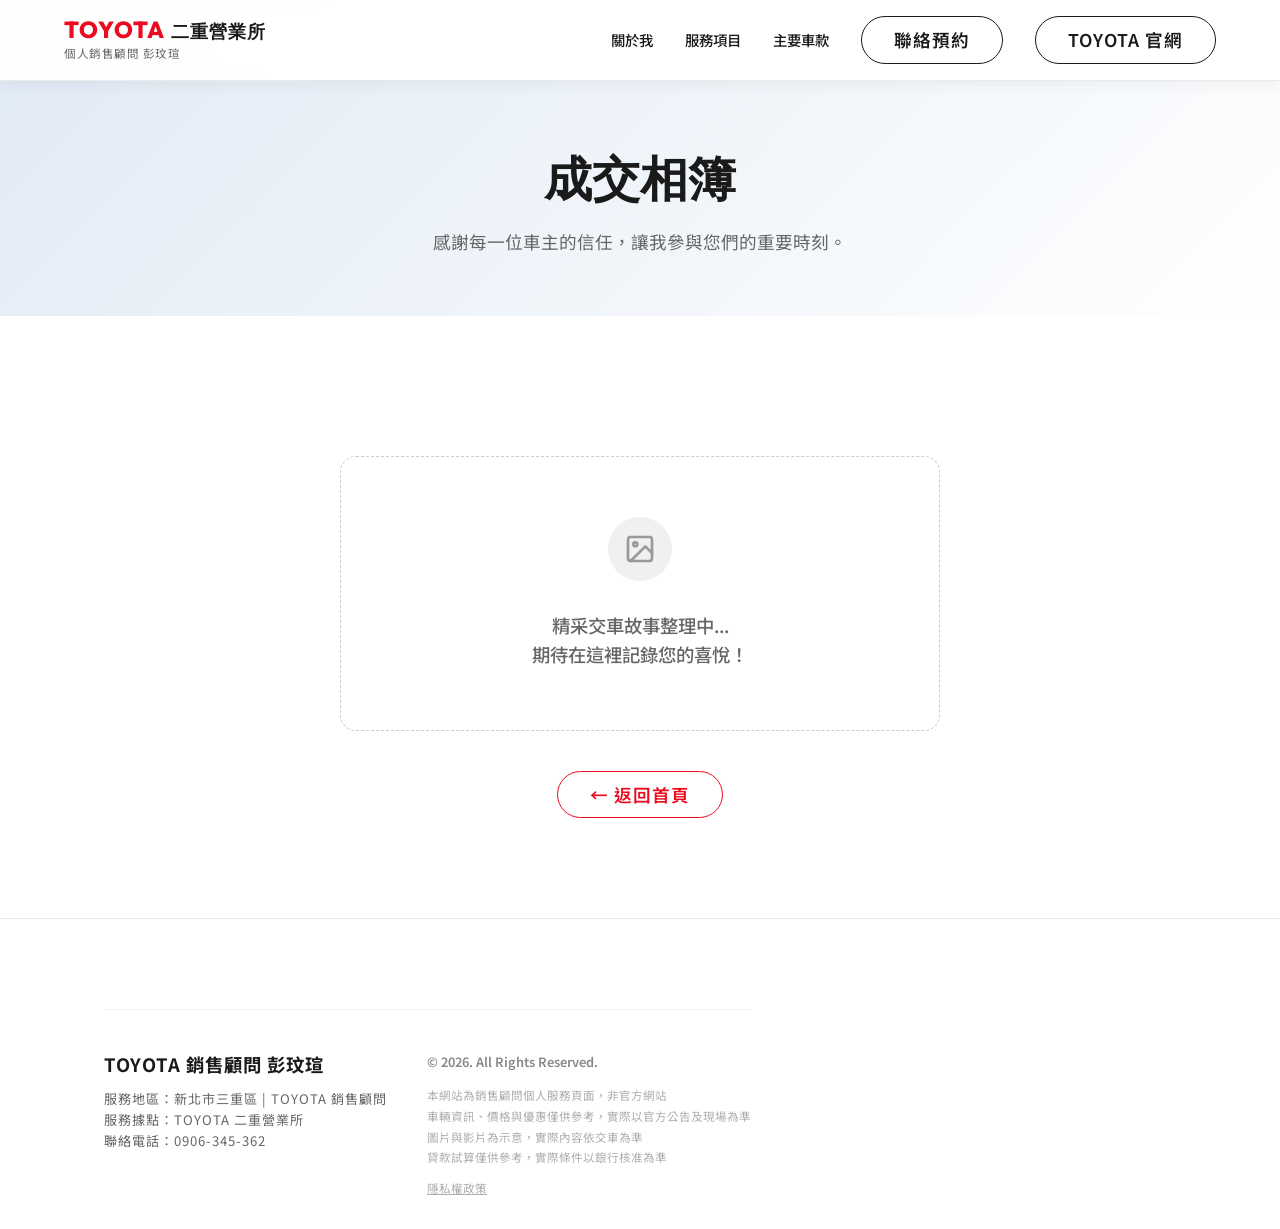
==== commit 0fb12f17: "更新" ====
--- a/album.html
+++ b/album.html
@@ -53,14 +53,11 @@
     <!-- Album Grid Section -->
     <section class="section pt-0">
         <div class="container">
-            <div class="album-grid">
-                <!-- Placeholders for transaction photos -->
-                <div class="album-item"><div class="a-placeholder">成交相片 1</div></div>
-                <div class="album-item"><div class="a-placeholder">成交相片 2</div></div>
-                <div class="album-item"><div class="a-placeholder">成交相片 3</div></div>
-                <div class="album-item"><div class="a-placeholder">成交相片 4</div></div>
-                <div class="album-item"><div class="a-placeholder">成交相片 5</div></div>
-                <div class="album-item"><div class="a-placeholder">成交相片 6</div></div>
+            <div class="coming-soon-card reveal fade-up">
+                <div class="coming-soon-icon">
+                    <svg width="32" height="32" viewBox="0 0 24 24" fill="none" stroke="currentColor" stroke-width="2" stroke-linecap="round" stroke-linejoin="round"><rect x="3" y="3" width="18" height="18" rx="2" ry="2"></rect><circle cx="8.5" cy="8.5" r="1.5"></circle><polyline points="21 15 16 10 5 21"></polyline></svg>
+                </div>
+                <p class="coming-soon-text">精采交車故事整理中...<br>期待在這裡記錄您的喜悅！</p>
             </div>
             <div class="album-footer mt-4">
                 <a href="index.html" class="btn-primary-outline">&larr; 返回首頁</a>
--- a/style.css
+++ b/style.css
@@ -2,17 +2,18 @@
 :root {
     --primary: #1a1a1a;
     --secondary: #666666;
-    --accent: #eb0a1e; /* Toyota Red */
+    --accent: #eb0a1e;
+    /* Toyota Red */
     --accent-hover: #c90014;
     --bg-main: #ffffff;
     --bg-grey: #f8f9fa;
     --bg-card: #ffffff;
     --border-color: #eaeaea;
     --card-shadow: 0 4px 15px rgba(0, 0, 0, 0.05);
-    
+
     --font-heading: 'Outfit', sans-serif;
     --font-body: 'Noto Sans TC', sans-serif;
-    
+
     --transition-fast: 0.3s ease;
     --transition-slow: 0.6s cubic-bezier(0.16, 1, 0.3, 1);
     --v: 50;
@@ -37,7 +38,12 @@
     overflow-x: hidden;
 }
 
-h1, h2, h3, h4, h5, h6 {
+h1,
+h2,
+h3,
+h4,
+h5,
+h6 {
     font-family: var(--font-heading);
     font-weight: 600;
     line-height: 1.2;
@@ -98,19 +104,71 @@
     font-size: 1.1rem;
 }
 
-.mt-4 { margin-top: 1rem; }
-.full-width { width: 100%; text-align: center; display: block; }
+.mt-4 {
+    margin-top: 1rem;
+}
+
+.full-width {
+    width: 100%;
+    text-align: center;
+    display: block;
+}
+
+.hidden {
+    display: none !important;
+}
+
+/* === Coming Soon Placeholder === */
+.coming-soon-card {
+    width: 100%;
+    max-width: 600px;
+    margin: 40px auto;
+    padding: 60px 40px;
+    background: #ffffff;
+    border: 1px dashed #cccccc;
+    border-radius: 16px;
+    text-align: center;
+    color: var(--secondary);
+    display: flex;
+    flex-direction: column;
+    align-items: center;
+    gap: 20px;
+}
+
+.coming-soon-icon {
+    width: 64px;
+    height: 64px;
+    background: #f0f0f0;
+    border-radius: 50%;
+    display: flex;
+    align-items: center;
+    justify-content: center;
+    color: #999;
+    margin-bottom: 10px;
+}
+
+.coming-soon-text {
+    font-size: 1.15rem;
+    font-weight: 500;
+    line-height: 1.6;
+    color: #666;
+}
 
 /* === Buttons === */
 [class^="btn-"] {
     display: inline-block;
     padding: 14px 32px;
-    border-radius: 50px; /* More modern pill shape */
-    font-family: var(--font-body);
-    font-weight: 500;
+    border-radius: 50px;
+    /* More modern pill shape */
+    font-family: inherit;
+    font-size: 1.1rem;
+    font-weight: 600;
     letter-spacing: 1px;
     cursor: pointer;
     transition: var(--transition-fast);
+    border: none;
+    text-decoration: none;
+    line-height: 1;
 }
 
 .btn-primary {
@@ -210,14 +268,15 @@
     font-family: 'Outfit', sans-serif;
     font-size: 1.1rem;
     font-weight: 700;
-    color: #ffffff; /* White at top */
+    color: #ffffff;
+    /* White at top */
     letter-spacing: 1px;
     line-height: 1.1;
     text-transform: uppercase;
     display: flex;
     align-items: baseline;
     gap: 6px;
-    text-shadow: 0 1px 4px rgba(0,0,0,0.2);
+    text-shadow: 0 1px 4px rgba(0, 0, 0, 0.2);
     transition: var(--transition-fast);
 }
 
@@ -234,7 +293,8 @@
 
 .logo-brand-sub {
     font-size: 0.72rem;
-    color: rgba(255, 255, 255, 0.8); /* Light at top */
+    color: rgba(255, 255, 255, 0.8);
+    /* Light at top */
     font-weight: 400;
     letter-spacing: 0.5px;
     margin-top: 2px;
@@ -246,8 +306,13 @@
 }
 
 @media (max-width: 480px) {
-    .logo-brand-main { font-size: 1.05rem; }
-    .logo-brand-sub { font-size: 0.68rem; }
+    .logo-brand-main {
+        font-size: 1.05rem;
+    }
+
+    .logo-brand-sub {
+        font-size: 0.68rem;
+    }
 }
 
 .nav-links {
@@ -298,9 +363,14 @@
 }
 
 .hero-content {
-    padding: 0 10%;
-    max-width: 800px;
+    padding: 0 12%;
+    max-width: 1200px;
+    width: 100%;
     z-index: 10;
+    text-align: left;
+    display: flex;
+    flex-direction: column;
+    align-items: flex-start;
 }
 
 .hero-subtitle {
@@ -310,27 +380,48 @@
     margin-bottom: 20px;
     text-transform: uppercase;
     font-weight: 700;
-    text-shadow: 0 2px 10px rgba(0,0,0,0.5);
+    text-shadow: 0 2px 10px rgba(0, 0, 0, 0.5);
+    text-align: center;
+}
+
+.hero-subtitle {
+    font-size: 1rem;
+    letter-spacing: 4px;
+    color: #ffffff;
+    margin-bottom: 20px;
+    text-transform: uppercase;
+    font-weight: 700;
+    text-shadow: 0 2px 10px rgba(0, 0, 0, 0.5);
+    text-align: center;
 }
 
 .hero-title {
-    font-size: 4rem;
+    font-size: clamp(2.5rem, 8vw, 4rem);
     margin-bottom: 24px;
     color: #ffffff;
-    text-shadow: 0 2px 10px rgba(0,0,0,0.5);
+    text-shadow: 0 2px 10px rgba(0, 0, 0, 0.4);
+    line-height: 1.2;
+    font-weight: 700;
+    text-align: left;
 }
 
 .hero-motto {
-    font-size: 1.4rem;
+    font-size: 1.1rem;
     color: #dddddd;
     margin-bottom: 40px;
     font-weight: 400;
-    text-shadow: 0 2px 10px rgba(0,0,0,0.5);
+    text-shadow: 0 2px 10px rgba(0, 0, 0, 0.5);
+    text-align: left;
+    line-height: 1.8;
 }
 
 .hero-cta {
     display: flex;
+    align-items: center;
+    justify-content: flex-start;
     gap: 16px;
+    flex-wrap: nowrap;
+    width: 100%;
 }
 
 .scroll-indicator {
@@ -359,10 +450,25 @@
 }
 
 @keyframes scrollLine {
-    0% { transform: scaleY(0); transform-origin: top; }
-    50% { transform: scaleY(1); transform-origin: top; }
-    50.1% { transform: scaleY(1); transform-origin: bottom; }
-    100% { transform: scaleY(0); transform-origin: bottom; }
+    0% {
+        transform: scaleY(0);
+        transform-origin: top;
+    }
+
+    50% {
+        transform: scaleY(1);
+        transform-origin: top;
+    }
+
+    50.1% {
+        transform: scaleY(1);
+        transform-origin: bottom;
+    }
+
+    100% {
+        transform: scaleY(0);
+        transform-origin: bottom;
+    }
 }
 
 /* === About Section === */
@@ -498,11 +604,13 @@
     left: 50%;
     transform: translateX(-50%);
     font-family: 'Outfit', sans-serif;
-    font-size: 7rem; /* Slightly smaller for a tighter feel */
+    font-size: 7rem;
+    /* Slightly smaller for a tighter feel */
     font-weight: 700;
     line-height: 1;
-    color: rgba(0, 0, 0, 0.05); /* Clean, low-opacity solid color */
-    -webkit-text-stroke: 0; 
+    color: rgba(0, 0, 0, 0.05);
+    /* Clean, low-opacity solid color */
+    -webkit-text-stroke: 0;
     z-index: -1;
     transition: 0.4s ease;
     pointer-events: none;
@@ -555,11 +663,19 @@
         flex-wrap: wrap;
         gap: 40px;
     }
+
     .creative-step {
         flex: 0 0 calc(50% - 20px);
     }
-    .workflow-wavy-line { display: none; }
-    .step-bg-num { font-size: 6rem; top: -30px; }
+
+    .workflow-wavy-line {
+        display: none;
+    }
+
+    .step-bg-num {
+        font-size: 6rem;
+        top: -30px;
+    }
 }
 
 @media (max-width: 576px) {
@@ -598,20 +714,32 @@
         background: var(--accent);
         border-color: var(--accent);
     }
+
     .slider-btn:hover svg {
         stroke: #fff;
     }
 }
+
 .slider-btn:active {
     background: var(--accent);
     border-color: var(--accent);
 }
+
 .slider-btn:active svg {
     stroke: #fff;
 }
 
-.model-prev, .album-prev, .short-prev { left: 0; }
-.model-next, .album-next, .short-next { right: 0; }
+.model-prev,
+.album-prev,
+.short-prev {
+    left: 0;
+}
+
+.model-next,
+.album-next,
+.short-next {
+    right: 0;
+}
 
 .models-slider-wrapper {
     overflow: hidden;
@@ -670,11 +798,11 @@
         opacity: 0.35;
         filter: grayscale(80%);
     }
-    
+
     .model-h-card:hover .model-h-name {
         color: var(--primary);
     }
-    
+
     .model-h-card:hover {
         transform: translateY(-8px);
     }
@@ -695,7 +823,8 @@
 }
 
 .model-tag.hybrid {
-    background-color: #88C6D6; /* Toyota Hybrid Blue */
+    background-color: #88C6D6;
+    /* Toyota Hybrid Blue */
     color: #fff;
 }
 
@@ -802,9 +931,12 @@
     gap: 24px;
     overflow-x: auto;
     padding: 20px 20px 40px;
-    scrollbar-width: none; /* Firefox */
-    -ms-overflow-style: none; /* IE/Edge */
-    margin: 0 -20px; /* Bleed out sides on smaller screens */
+    scrollbar-width: none;
+    /* Firefox */
+    -ms-overflow-style: none;
+    /* IE/Edge */
+    margin: 0 -20px;
+    /* Bleed out sides on smaller screens */
     transition: all 0.5s ease;
 }
 
@@ -815,15 +947,17 @@
 }
 
 .shorts-container::-webkit-scrollbar {
-    display: none; /* Safari/Chrome */
+    display: none;
+    /* Safari/Chrome */
 }
 
 .short-card {
     flex: 0 0 300px;
-    height: 533px; /* 9:16 aspect ratio */
+    height: 533px;
+    /* 9:16 aspect ratio */
     border-radius: 16px;
     overflow: hidden;
-    box-shadow: 0 10px 30px rgba(0,0,0,0.15);
+    box-shadow: 0 10px 30px rgba(0, 0, 0, 0.15);
     background: #000;
     transition: transform 0.3s ease;
     position: relative;
@@ -855,7 +989,7 @@
     transform: translate(-50%, -50%);
     width: 60px;
     height: 60px;
-    background: rgba(0,0,0,0.6);
+    background: rgba(0, 0, 0, 0.6);
     border-radius: 50%;
     display: flex;
     align-items: center;
@@ -873,14 +1007,16 @@
     width: 30px;
     height: 30px;
     fill: #fff;
-    margin-left: 4px; /* visually center play triangle */
+    margin-left: 4px;
+    /* visually center play triangle */
 }
 
 .short-card iframe {
     width: 100%;
     height: 100%;
     border: none;
-    pointer-events: auto; /* allow clicking iframe when loaded */
+    pointer-events: auto;
+    /* allow clicking iframe when loaded */
 }
 
 /* === Reservation Section === */
@@ -911,7 +1047,7 @@
     bottom: -50px;
     width: 250px;
     height: 250px;
-    background: radial-gradient(circle, rgba(235,10,30,0.15) 0%, transparent 70%);
+    background: radial-gradient(circle, rgba(235, 10, 30, 0.15) 0%, transparent 70%);
     border-radius: 50%;
     pointer-events: none;
 }
@@ -941,6 +1077,7 @@
     color: rgba(255, 255, 255, 0.8);
     line-height: 1.8;
     margin-bottom: 40px;
+    word-break: keep-all;
 }
 
 .info-features {
@@ -1076,6 +1213,7 @@
     gap: 30px;
     margin-top: 40px;
 }
+
 .videos-grid .short-card {
     width: 100%;
     margin: 0 auto;
@@ -1129,7 +1267,7 @@
     user-select: none;
 }
 
-.chip input:checked ~ span {
+.chip input:checked~span {
     background: var(--accent);
     border-color: var(--accent);
     color: #ffffff;
@@ -1207,7 +1345,8 @@
     transition: opacity 0.8s ease, transform 0.8s ease;
 }
 
-.fade-up.active, .fade-right.active {
+.fade-up.active,
+.fade-right.active {
     transform: translate(0);
 }
 
@@ -1221,7 +1360,8 @@
     background: transparent;
     border: none;
     cursor: pointer;
-    z-index: 1001; /* Stay above the full-screen menu overlay */
+    z-index: 1001;
+    /* Stay above the full-screen menu overlay */
 }
 
 .hamburger .bar {
@@ -1261,16 +1401,27 @@
     .about-grid {
         grid-template-columns: 1fr;
     }
+
     .hero-title {
-        font-size: 3rem;
-    }
+        font-size: clamp(2.5rem, 8vw, 4rem);
+        margin-bottom: 24px;
+        color: #ffffff;
+        text-shadow: 0 2px 10px rgba(0, 0, 0, 0.4);
+        line-height: 1.2;
+        font-weight: 700;
+        text-align: left;
+    }
+
     .hero-bg::after {
         opacity: 0.2;
     }
 }
 
 @media (max-width: 900px) {
-    .model-h-card { min-width: 50%; flex: 0 0 50%; }
+    .model-h-card {
+        min-width: 50%;
+        flex: 0 0 50%;
+    }
 }
 
 @media (max-width: 768px) {
@@ -1278,11 +1429,11 @@
         flex: 0 0 250px;
         height: 444px;
     }
-    
+
     .hamburger {
         display: flex;
     }
-    
+
     .nav-links {
         position: fixed;
         top: 0;
@@ -1297,31 +1448,34 @@
         gap: 40px;
         transition: right 0.4s cubic-bezier(0.77, 0, 0.175, 1);
         z-index: 1000;
-        box-shadow: -10px 0 30px rgba(0,0,0,0.1);
-    }
-    
+        box-shadow: -10px 0 30px rgba(0, 0, 0, 0.1);
+    }
+
     .nav-links.active {
         right: 0;
     }
 
     .nav-links a:not(.btn-outline) {
         font-size: 1.5rem;
-        color: var(--primary) !important; /* Menu items must be readable over white */
+        color: var(--primary) !important;
+        /* Menu items must be readable over white */
         font-weight: 600;
     }
-    
+
     .nav-links .btn-outline {
         border-color: var(--primary) !important;
         color: var(--primary) !important;
     }
+
     .hero-content {
-        padding: 0 5%;
-    }
-    .hero-title {
-        font-size: 2.5rem;
-    }
-    .hero-motto {
-        font-size: 1.1rem;
+        padding: 0 12%;
+        max-width: 1200px;
+        width: 100%;
+        z-index: 10;
+        text-align: left;
+        display: flex;
+        flex-direction: column;
+        align-items: flex-start;
     }
 
     .footer-content {
@@ -1329,37 +1483,78 @@
         text-align: center;
         gap: 30px;
     }
-    
+
     /* About Me Centering */
     .about-text {
         text-align: center;
     }
+
     .about-text .section-title {
         align-items: center !important;
         width: 100%;
     }
+
     .about-cta {
         justify-content: center !important;
     }
+
     .footer-bottom {
         flex-direction: column;
         gap: 10px;
         text-align: center;
     }
+
     .album-slide {
         flex: 0 0 100%;
         height: 250px;
     }
-    .model-h-card { min-width: 100%; flex: 0 0 100%; }
-    .models-slider-container, .album-slider-container, .shorts-slider-container { padding: 0 30px; }
-    
+
+    .model-h-card {
+        min-width: 100%;
+        flex: 0 0 100%;
+    }
+
+    .models-slider-container,
+    .album-slider-container,
+    .shorts-slider-container {
+        padding: 0 30px;
+    }
+
     /* 預約區塊 RWD */
-    .reservation-split-layout { grid-template-columns: 1fr; border-radius: 16px; }
-    .reservation-info { padding: 40px 30px; }
-    .reservation-info::after { display: none; }
-    .info-title { font-size: 1.8rem; }
-    .reservation-form-container { padding: 40px 30px; }
-    .form-grid { grid-template-columns: 1fr; gap: 16px; }
+    .reservation-split-layout {
+        grid-template-columns: 1fr;
+        border-radius: 16px;
+    }
+
+    .reservation-info {
+        padding: 40px 20px !important;
+    }
+
+    .reservation-info::after {
+        display: none;
+    }
+
+    .info-title {
+        font-size: 1.8rem;
+    }
+
+    .info-desc {
+        font-size: 0.95rem !important;
+        margin-bottom: 30px;
+        word-break: break-word !important;
+        overflow-wrap: break-word !important;
+        white-space: normal !important;
+        display: block !important;
+    }
+
+    .reservation-form-container {
+        padding: 40px 30px;
+    }
+
+    .form-grid {
+        grid-template-columns: 1fr;
+        gap: 16px;
+    }
 }
 
 /* === Lightbox Modal === */
@@ -1385,8 +1580,13 @@
 }
 
 @keyframes fadeIn {
-    from { opacity: 0; }
-    to { opacity: 1; }
+    from {
+        opacity: 0;
+    }
+
+    to {
+        opacity: 1;
+    }
 }
 
 .lightbox-content {
@@ -1395,14 +1595,21 @@
     max-width: 90%;
     max-height: 80vh;
     border-radius: 8px;
-    box-shadow: 0 0 30px rgba(0,0,0,0.5);
+    box-shadow: 0 0 30px rgba(0, 0, 0, 0.5);
     animation: zoomIn 0.3s forwards;
     object-fit: contain;
 }
 
 @keyframes zoomIn {
-    from { transform: scale(0.9); opacity: 0; }
-    to { transform: scale(1); opacity: 1; }
+    from {
+        transform: scale(0.9);
+        opacity: 0;
+    }
+
+    to {
+        transform: scale(1);
+        opacity: 1;
+    }
 }
 
 .lightbox-close {
@@ -1474,25 +1681,30 @@
 /* === Services Mobile 2-Column Grid === */
 @media (max-width: 768px) {
     .services-grid {
-        grid-template-columns: repeat(2, 1fr) !important;
+        grid-template-columns: 1fr !important;
         gap: 12px;
     }
+
     .service-card {
         padding: 24px 15px;
     }
+
     .service-icon {
         width: 48px;
         height: 48px;
         margin-bottom: 12px;
     }
+
     .service-icon svg {
         width: 24px;
         height: 24px;
     }
+
     .service-title {
         font-size: 1.05rem;
         margin-bottom: 6px;
     }
+
     .service-desc {
         font-size: 0.85rem;
     }
@@ -1501,8 +1713,11 @@
 /* === Specs Modal === */
 .specs-modal-overlay {
     position: fixed;
-    top: 0; left: 0; width: 100%; height: 100%;
-    background: rgba(0,0,0,0.5);
+    top: 0;
+    left: 0;
+    width: 100%;
+    height: 100%;
+    background: rgba(0, 0, 0, 0.5);
     backdrop-filter: blur(5px);
     z-index: 2000;
     display: flex;
@@ -1530,7 +1745,7 @@
     display: flex;
     flex-direction: column;
     overflow: hidden;
-    box-shadow: 0 20px 40px rgba(0,0,0,0.2);
+    box-shadow: 0 20px 40px rgba(0, 0, 0, 0.2);
 }
 
 .specs-modal-overlay.active .specs-modal-container {
@@ -1543,15 +1758,18 @@
     right: 20px;
     background: #f0f0f0;
     border: none;
-    width: 40px; height: 40px;
+    width: 40px;
+    height: 40px;
     border-radius: 50%;
     display: flex;
-    align-items: center; justify-content: center;
+    align-items: center;
+    justify-content: center;
     cursor: pointer;
     z-index: 10;
     transition: 0.3s;
     color: var(--primary);
 }
+
 .specs-modal-close:hover {
     background: #e0e0e0;
 }
@@ -1607,7 +1825,10 @@
     padding-bottom: 20px;
     scrollbar-width: none;
 }
-.specs-tabs::-webkit-scrollbar { display: none; }
+
+.specs-tabs::-webkit-scrollbar {
+    display: none;
+}
 
 .spec-tab-btn {
     padding: 8px 20px;
@@ -1713,11 +1934,13 @@
         align-items: flex-start;
         gap: 20px;
     }
+
     .modal-price-actions {
         width: 100%;
         flex-direction: column;
         gap: 10px;
     }
+
     .modal-price-actions .btn-modal {
         width: 100%;
         justify-content: center;
@@ -1785,7 +2008,8 @@
     margin-top: 2px;
 }
 
-/* === FAQ Section === */.faq-container {
+/* === FAQ Section === */
+.faq-container {
     max-width: 900px;
     margin: 0 auto;
 }
@@ -1821,7 +2045,8 @@
     position: relative;
 }
 
-.faq-toggle-icon::before, .faq-toggle-icon::after {
+.faq-toggle-icon::before,
+.faq-toggle-icon::after {
     content: '';
     position: absolute;
     background: currentColor;
@@ -1829,13 +2054,17 @@
 }
 
 .faq-toggle-icon::before {
-    width: 2px; height: 14px;
-    left: 11px; top: 5px;
+    width: 2px;
+    height: 14px;
+    left: 11px;
+    top: 5px;
 }
 
 .faq-toggle-icon::after {
-    width: 14px; height: 2px;
-    left: 5px; top: 11px;
+    width: 14px;
+    height: 2px;
+    left: 5px;
+    top: 11px;
 }
 
 .faq-item.active .faq-toggle-icon::before {
@@ -1883,7 +2112,7 @@
     will-change: transform;
 }
 
-.floating-widgets-group > * {
+.floating-widgets-group>* {
     pointer-events: auto;
 }
 
@@ -1891,7 +2120,8 @@
     display: flex;
     flex-direction: column;
     align-items: center;
-    gap: 0; /* Changed to 0. Controlled by dynamic margin */
+    gap: 0;
+    /* Changed to 0. Controlled by dynamic margin */
 }
 
 .sticky-main {
@@ -1903,7 +2133,7 @@
     align-items: center;
     justify-content: center;
     cursor: pointer;
-    box-shadow: 0 10px 25px rgba(0,0,0,0.2);
+    box-shadow: 0 10px 25px rgba(0, 0, 0, 0.2);
     position: relative;
     z-index: 10;
     transition: transform 0.2s ease;
@@ -1916,7 +2146,8 @@
 
 .pulse-ring {
     position: absolute;
-    width: 100%; height: 100%;
+    width: 100%;
+    height: 100%;
     border-radius: 50%;
     background: var(--primary);
     opacity: 0.6;
@@ -1925,8 +2156,15 @@
 }
 
 @keyframes sticky-pulse {
-    0% { transform: scale(1); opacity: 0.6; }
-    100% { transform: scale(1.6); opacity: 0; }
+    0% {
+        transform: scale(1);
+        opacity: 0.6;
+    }
+
+    100% {
+        transform: scale(1.6);
+        opacity: 0;
+    }
 }
 
 .sticky-buttons {
@@ -1957,7 +2195,7 @@
     display: flex;
     align-items: center;
     justify-content: center;
-    box-shadow: 0 8px 15px rgba(0,0,0,0.1);
+    box-shadow: 0 8px 15px rgba(0, 0, 0, 0.1);
     transition: transform 0.2s ease;
 }
 
@@ -1965,16 +2203,27 @@
     transform: scale(1.1);
 }
 
-.line-btn { background: #06c755; color: #fff; }
-.phone-btn { background: var(--accent); color: #fff; }
-
-.sticky-btn svg { width: 24px; height: 24px; }
+.line-btn {
+    background: #06c755;
+    color: #fff;
+}
+
+.phone-btn {
+    background: var(--accent);
+    color: #fff;
+}
+
+.sticky-btn svg {
+    width: 24px;
+    height: 24px;
+}
 
 /* === RWD for New Sections === */
 @media (max-width: 1024px) {
     .workflow-stepper {
         grid-template-columns: repeat(2, 1fr);
     }
+
     .workflow-stepper::before {
         display: none;
     }
@@ -1984,10 +2233,12 @@
     .workflow-stepper {
         grid-template-columns: 1fr;
     }
+
     .sticky-contact {
         right: 20px;
         bottom: 20px;
     }
+
     .faq-question {
         padding: 20px;
         font-size: 1.05rem;
@@ -2005,15 +2256,22 @@
     align-items: center;
     justify-content: center;
     cursor: pointer;
-    box-shadow: 0 10px 25px rgba(0,0,0,0.15);
+    box-shadow: 0 10px 25px rgba(0, 0, 0, 0.15);
     transition: 0.2s cubic-bezier(0.175, 0.885, 0.32, 1.275);
     color: #fff;
     animation: float-widget 3s ease-in-out infinite;
 }
 
 @keyframes float-widget {
-    0%, 100% { transform: translateY(0); }
-    50% { transform: translateY(-10px); }
+
+    0%,
+    100% {
+        transform: translateY(0);
+    }
+
+    50% {
+        transform: translateY(-10px);
+    }
 }
 
 /* Offset animation for contact to create more variety without opposing direction */
@@ -2039,18 +2297,22 @@
 
 .loan-modal-overlay {
     position: fixed;
-    top: 0; left: 0;
-    width: 100%; height: 100%;
-    background: rgba(0,0,0,0.7);
+    top: 0;
+    left: 0;
+    width: 100%;
+    height: 100%;
+    background: rgba(0, 0, 0, 0.7);
     backdrop-filter: blur(5px);
     display: flex;
-    align-items: center; /* Default vertical center */
+    align-items: center;
+    /* Default vertical center */
     justify-content: center;
     z-index: 1000;
     opacity: 0;
     visibility: hidden;
     transition: 0.3s;
-    overflow-y: auto; /* Enable scrolling if content overflows */
+    overflow-y: auto;
+    /* Enable scrolling if content overflows */
     padding: 20px 0;
 }
 
@@ -2068,7 +2330,8 @@
     position: relative;
     transform: translateY(30px);
     transition: 0.4s cubic-bezier(0.175, 0.885, 0.32, 1.275);
-    margin: auto; /* Important for flex-start centering */
+    margin: auto;
+    /* Important for flex-start centering */
 }
 
 .loan-modal-overlay.active .loan-modal-container {
@@ -2077,13 +2340,16 @@
 
 .loan-modal-close {
     position: absolute;
-    top: 20px; right: 20px;
+    top: 20px;
+    right: 20px;
     background: #f5f5f5;
     border: none;
-    width: 36px; height: 36px;
+    width: 36px;
+    height: 36px;
     border-radius: 50%;
     display: flex;
-    align-items: center; justify-content: center;
+    align-items: center;
+    justify-content: center;
     cursor: pointer;
     transition: 0.3s;
 }
@@ -2096,6 +2362,12 @@
 .loan-modal-header {
     margin-bottom: 30px;
     text-align: center;
+}
+
+.required-star {
+    color: var(--accent);
+    margin-left: 2px;
+    font-weight: bold;
 }
 
 .loan-modal-header h3 {
@@ -2141,7 +2413,9 @@
     color: var(--secondary);
 }
 
-.loan-input-group input, .loan-input-group select {
+.loan-input-group input,
+.loan-input-group select {
+    width: 100%;
     padding: 12px 16px;
     border: 1px solid var(--border-color);
     border-radius: 12px;
@@ -2177,13 +2451,21 @@
 
 .loan-result {
     margin-top: 30px;
-    display: none; /* Shown after calculation */
+    display: none;
+    /* Shown after calculation */
     animation: fadeIn 0.5s ease;
 }
 
 @keyframes fadeIn {
-    from { opacity: 0; transform: translateY(10px); }
-    to { opacity: 1; transform: translateY(0); }
+    from {
+        opacity: 0;
+        transform: translateY(10px);
+    }
+
+    to {
+        opacity: 1;
+        transform: translateY(0);
+    }
 }
 
 .result-card {
@@ -2222,8 +2504,14 @@
     font-size: 0.9rem;
 }
 
-.detail-item span { color: var(--secondary); }
-.detail-item strong { color: var(--primary); font-size: 1.1rem; }
+.detail-item span {
+    color: var(--secondary);
+}
+
+.detail-item strong {
+    color: var(--primary);
+    font-size: 1.1rem;
+}
 
 .loan-disclaimer {
     font-size: 0.75rem;
@@ -2234,24 +2522,51 @@
 }
 
 @media (max-width: 600px) {
-    .loan-modal-container { padding: 30px 20px; }
-    .loan-input-row { grid-template-columns: 1fr; gap: 15px; }
-    .floating-widgets-group { 
-        right: 20px; 
-        top: auto; 
-        bottom: 20px; 
-        transform: none; /* Let JS handle transform carefully */
+    .loan-modal-container {
+        padding: 30px 20px;
+    }
+
+    .loan-input-row {
+        grid-template-columns: 1fr;
+        gap: 15px;
+    }
+
+    .floating-widgets-group {
+        right: 20px;
+        top: auto;
+        bottom: 20px;
+        transform: none;
+        /* Let JS handle transform carefully */
         scale: 0.9;
     }
-    .result-value { font-size: 1.8rem; }
-    .result-details { gap: 15px; }
+
+    .result-value {
+        font-size: 1.8rem;
+    }
+
+    .result-details {
+        gap: 15px;
+    }
 }
 
 @media (max-width: 768px) {
-    .specs-header { padding: 24px 24px 0; }
-    .specs-body { padding: 24px; }
-    .trim-price-display { flex-direction: column; align-items: flex-start; gap: 16px; }
-    .specs-grid { grid-template-columns: 1fr; }
+    .specs-header {
+        padding: 24px 24px 0;
+    }
+
+    .specs-body {
+        padding: 24px;
+    }
+
+    .trim-price-display {
+        flex-direction: column;
+        align-items: flex-start;
+        gap: 16px;
+    }
+
+    .specs-grid {
+        grid-template-columns: 1fr;
+    }
 }
 
 /* === Sales Personality Section === */
@@ -2272,8 +2587,8 @@
 
 .personality-grid {
     display: grid;
-    grid-template-columns: 1.2fr 0.8fr;
-    gap: 80px;
+    grid-template-columns: 1.15fr 0.85fr;
+    gap: 90px;
     align-items: center;
 }
 
@@ -2287,9 +2602,11 @@
 }
 
 .personality-title {
-    font-size: 2.8rem;
+    font-size: 3rem;
     margin-bottom: 25px;
-    line-height: 1.2;
+    line-height: 1.15;
+    color: var(--primary);
+    letter-spacing: -0.5px;
 }
 
 .personality-motto {
@@ -2360,7 +2677,11 @@
     font-size: 0.7rem;
 }
 
-.qr-placeholder svg { width: 30px; height: 30px; margin-bottom: 5px; }
+.qr-placeholder svg {
+    width: 30px;
+    height: 30px;
+    margin-bottom: 5px;
+}
 
 .qr-hint {
     font-size: 0.95rem;
@@ -2374,7 +2695,7 @@
 .personality-image img {
     width: 100%;
     border-radius: 30px;
-    box-shadow: 0 30px 60px rgba(0,0,0,0.1);
+    box-shadow: 0 30px 60px rgba(0, 0, 0, 0.1);
     position: relative;
     z-index: 2;
 }
@@ -2395,6 +2716,7 @@
         grid-template-columns: 1fr;
         gap: 50px;
     }
+
     .personality-image {
         order: -1;
         max-width: 500px;
@@ -2422,20 +2744,31 @@
     position: absolute;
     opacity: 0;
     cursor: pointer;
-    height: 0; width: 0;
+    height: 22px;
+    width: 22px;
+    left: 0;
+    top: 0;
+    z-index: 1;
 }
 
 .checkmark {
     position: absolute;
-    top: 0; left: 0;
-    height: 22px; width: 22px;
+    top: 0;
+    left: 0;
+    height: 22px;
+    width: 22px;
     background-color: #eee;
     border-radius: 4px;
     transition: 0.3s;
 }
 
-.checkbox-container:hover input ~ .checkmark { background-color: #ccc; }
-.checkbox-container input:checked ~ .checkmark { background-color: var(--accent); }
+.checkbox-container:hover input~.checkmark {
+    background-color: #ccc;
+}
+
+.checkbox-container input:checked~.checkmark {
+    background-color: var(--accent);
+}
 
 .checkmark:after {
     content: "";
@@ -2443,11 +2776,15 @@
     display: none;
 }
 
-.checkbox-container input:checked ~ .checkmark:after { display: block; }
+.checkbox-container input:checked~.checkmark:after {
+    display: block;
+}
 
 .checkbox-container .checkmark:after {
-    left: 8px; top: 4px;
-    width: 5px; height: 10px;
+    left: 8px;
+    top: 4px;
+    width: 5px;
+    height: 10px;
     border: solid white;
     border-width: 0 3px 3px 0;
     transform: rotate(45deg);
@@ -2517,7 +2854,586 @@
         text-align: center;
         gap: 30px;
     }
+}
+
+.personality-text {
+    font-size: 1.1rem;
+    color: var(--secondary);
+    line-height: 1.8;
+    margin-bottom: 40px;
+}
+
+.personality-qr {
+    display: flex;
+    align-items: center;
+    gap: 20px;
+}
+
+.qr-box {
+    width: 100px;
+    height: 100px;
+    background: #f5f5f5;
+    border-radius: 12px;
+    display: flex;
+    align-items: center;
+    justify-content: center;
+    border: 1px solid #eee;
+}
+
+.qr-placeholder {
+    display: flex;
+    flex-direction: column;
+    align-items: center;
+    color: #999;
+    font-size: 0.7rem;
+}
+
+.qr-placeholder svg {
+    width: 30px;
+    height: 30px;
+    margin-bottom: 5px;
+}
+
+.qr-hint {
+    font-size: 0.95rem;
+    color: var(--secondary);
+}
+
+.personality-image .p-image-wrapper {
+    position: relative;
+}
+
+.personality-image img {
+    width: 100%;
+    border-radius: 30px;
+    box-shadow: 0 30px 60px rgba(0, 0, 0, 0.1);
+    position: relative;
+    z-index: 2;
+}
+
+.p-image-deco {
+    position: absolute;
+    top: -30px;
+    right: -30px;
+    width: 150px;
+    height: 150px;
+    background: var(--bg-grey);
+    border-radius: 50%;
+    z-index: 1;
+}
+
+@media (max-width: 992px) {
+    .personality-grid {
+        grid-template-columns: 1fr;
+        gap: 50px;
+    }
+
+    .personality-image {
+        order: -1;
+        max-width: 500px;
+        margin: 0 auto;
+    }
+}
+
+/* === Form Privacy Consent === */
+.form-privacy-consent {
+    margin: 20px 0;
+}
+
+.checkbox-container {
+    display: block;
+    position: relative;
+    padding-left: 35px;
+    margin-bottom: 12px;
+    cursor: pointer;
+    font-size: 0.95rem;
+    color: var(--secondary);
+    user-select: none;
+}
+
+.checkbox-container input {
+    position: absolute;
+    opacity: 0;
+    cursor: pointer;
+    height: 22px;
+    width: 22px;
+    left: 0;
+    top: 0;
+    z-index: 1;
+}
+
+.checkmark {
+    position: absolute;
+    top: 0;
+    left: 0;
+    height: 22px;
+    width: 22px;
+    background-color: #eee;
+    border-radius: 4px;
+    transition: 0.3s;
+}
+
+.checkbox-container:hover input~.checkmark {
+    background-color: #ccc;
+}
+
+.checkbox-container input:checked~.checkmark {
+    background-color: var(--accent);
+}
+
+.checkmark:after {
+    content: "";
+    position: absolute;
+    display: none;
+}
+
+.checkbox-container input:checked~.checkmark:after {
+    display: block;
+}
+
+.checkbox-container .checkmark:after {
+    left: 8px;
+    top: 4px;
+    width: 5px;
+    height: 10px;
+    border: solid white;
+    border-width: 0 3px 3px 0;
+    transform: rotate(45deg);
+}
+
+.official-specs-link {
+    font-size: 0.85rem;
+    color: var(--accent);
+    text-decoration: none;
+    font-weight: 500;
+    transition: 0.3s;
+}
+
+.official-specs-link:hover {
+    text-decoration: underline;
+    transform: translateX(3px);
+}
+
+/* Footer Layout Styles */
+.footer-layout {
+    display: flex;
+    justify-content: space-between;
+    align-items: flex-start;
+    gap: 40px;
+    padding-top: 40px;
+    border-top: 1px solid #f0f0f0;
+    margin-top: 60px;
+}
+
+.footer-logo-brand {
+    font-weight: 700;
+    font-size: 1.15rem;
+    color: var(--primary);
+    white-space: nowrap;
+    letter-spacing: 1px;
+}
+
+.footer-info-details {
+    flex: 1;
+    max-width: 800px;
+    text-align: left;
+    font-size: 0.72rem;
+    color: #999;
+    line-height: 1.8;
+}
+
+.footer-copyright-main {
+    margin-bottom: 12px;
+    font-size: 0.8rem;
+    font-weight: 600;
+    color: #888;
+}
+
+.footer-disclaimer-content {
+    opacity: 0.8;
+}
+
+.footer-disclaimer-content a {
+    color: #999;
+    text-decoration: underline;
+}
+
+@media (max-width: 768px) {
+    .footer-layout {
+        flex-direction: column;
+        align-items: center;
+        text-align: center;
+        gap: 30px;
+    }
+
     .footer-info-details {
         text-align: center;
     }
 }
+
+/* === Reserve Modal Overlay === */
+.reserve-modal-overlay {
+    position: fixed;
+    top: 0;
+    left: 0;
+    width: 100%;
+    height: 100%;
+    background: rgba(0, 0, 0, 0.6);
+    backdrop-filter: blur(8px);
+    z-index: 5000;
+    display: flex;
+    align-items: center;
+    justify-content: center;
+    opacity: 0;
+    visibility: hidden;
+    transition: all 0.3s ease;
+}
+
+.reserve-modal-overlay.active {
+    opacity: 1;
+    visibility: visible;
+}
+
+.reserve-modal-container {
+    background: #fff;
+    width: 90%;
+    max-width: 420px;
+    border-radius: 24px;
+    padding: 40px 30px;
+    position: relative;
+    transform: scale(0.9);
+    transition: transform 0.4s cubic-bezier(0.175, 0.885, 0.32, 1.275);
+    box-shadow: 0 20px 50px rgba(0, 0, 0, 0.3);
+}
+
+.reserve-modal-overlay.active .reserve-modal-container {
+    transform: scale(1);
+}
+
+.reserve-modal-close {
+    position: absolute;
+    top: 20px;
+    right: 20px;
+    background: #f5f5f5;
+    border: none;
+    width: 36px;
+    height: 36px;
+    border-radius: 50%;
+    display: flex;
+    align-items: center;
+    justify-content: center;
+    cursor: pointer;
+    color: #666;
+    transition: 0.3s;
+}
+
+.reserve-modal-close:hover {
+    background: #eee;
+    color: var(--accent);
+    transform: rotate(90deg);
+}
+
+.reserve-modal-header {
+    text-align: center;
+    margin-bottom: 30px;
+}
+
+.reserve-modal-header h3 {
+    font-size: 1.6rem;
+    margin-bottom: 8px;
+    color: var(--primary);
+}
+
+.reserve-modal-header p {
+    color: #888;
+    font-size: 0.95rem;
+}
+
+.reserve-modal-options {
+    display: flex;
+    flex-direction: column;
+    gap: 16px;
+}
+
+.reserve-opt-btn {
+    display: flex;
+    align-items: center;
+    gap: 20px;
+    padding: 20px;
+    border-radius: 16px;
+    text-decoration: none;
+    transition: all 0.3s ease;
+    border: 1px solid #f0f0f0;
+}
+
+.opt-icon-circle {
+    width: 48px;
+    height: 48px;
+    border-radius: 50%;
+    display: flex;
+    align-items: center;
+    justify-content: center;
+    flex-shrink: 0;
+}
+
+.opt-icon-circle svg {
+    width: 24px;
+    height: 24px;
+}
+
+.opt-text {
+    display: flex;
+    flex-direction: column;
+    text-align: left;
+}
+
+.opt-text strong {
+    font-size: 1.1rem;
+    color: var(--primary);
+    margin-bottom: 2px;
+}
+
+.opt-text span {
+    font-size: 0.85rem;
+    color: #777;
+}
+
+/* Specific button themes */
+.opt-form {
+    background: #fff;
+}
+
+.opt-form .opt-icon-circle {
+    background: #ffebeb;
+    color: var(--accent);
+}
+
+.opt-form:hover {
+    border-color: var(--accent);
+    background: #fff9f9;
+    transform: translateY(-3px);
+    box-shadow: 0 10px 20px rgba(235, 10, 30, 0.1);
+}
+
+.opt-line {
+    background: #fff;
+}
+
+.opt-line .opt-icon-circle {
+    background: #e8f9ef;
+    color: #06c755;
+}
+
+.opt-line:hover {
+    border-color: #06c755;
+    background: #f4fff8;
+    transform: translateY(-3px);
+    box-shadow: 0 10px 20px rgba(6, 199, 85, 0.1);
+}
+
+@media (max-width: 768px) {
+    .reserve-modal-container {
+        padding: 35px 20px;
+    }
+
+    .reserve-opt-btn {
+        padding: 15px;
+        gap: 15px;
+    }
+}
+
+
+/* --- Quality & Alignment Patch --- */
+.cta-hint {
+    display: block;
+    font-size: 0.95rem;
+    color: var(--secondary);
+    margin-bottom: 12px;
+    font-weight: 600;
+}
+
+.p-image-deco {
+    width: 200px !important;
+    height: 200px !important;
+    background: radial-gradient(circle, rgba(235, 10, 30, 0.06) 0%, rgba(240, 240, 240, 0.4) 100%) !important;
+    animation: morphing 15s infinite alternate !important;
+    top: -40px !important;
+    right: -40px !important;
+}
+
+@keyframes morphing {
+    0% {
+        border-radius: 30% 70% 70% 30% / 30% 30% 70% 70%;
+    }
+
+    25% {
+        border-radius: 58% 42% 75% 25% / 76% 46% 54% 24%;
+    }
+
+    50% {
+        border-radius: 50% 50% 33% 67% / 55% 27% 73% 45%;
+    }
+
+    75% {
+        border-radius: 33% 67% 58% 42% / 63% 68% 32% 37%;
+    }
+
+    100% {
+        border-radius: 30% 70% 70% 30% / 30% 30% 70% 70%;
+    }
+}
+
+@media (max-width: 992px) {
+    .about-cta {
+        display: flex !important;
+        flex-direction: row !important;
+        flex-wrap: nowrap !important;
+        gap: 10px !important;
+        width: 100% !important;
+    }
+
+    .about-cta .btn-primary,
+    .about-cta .btn-outline {
+        padding: 12px 10px !important;
+        font-size: 0.92rem !important;
+        flex: 1 !important;
+        text-align: center;
+        white-space: nowrap;
+        height: 52px;
+        display: flex;
+        align-items: center;
+        justify-content: center;
+        line-height: normal;
+    }
+}
+@media (max-width: 992px) {
+    .personality-title {
+        font-size: 2.2rem !important;
+        text-align: left !important;
+        letter-spacing: -0.5px !important;
+        line-height: 1.3 !important;
+        width: 100% !important;
+        white-space: normal !important;
+    }
+
+    .personality-content {
+        text-align: left !important;
+    }
+
+    .personality-motto {
+        text-align: left !important;
+        margin-left: 0 !important;
+    }
+}
+
+/* English Subtitle Styling */
+.personality-eng-subtitle {
+    display: block;
+    color: var(--accent);
+    font-size: 0.85rem;
+    font-weight: 700;
+    letter-spacing: 2px;
+    margin-top: 15px;
+    text-transform: uppercase;
+}
+
+.section-title span {
+    color: var(--accent);
+    font-size: 0.85rem;
+    font-weight: 700;
+    letter-spacing: 2px;
+    text-transform: uppercase;
+    display: block;
+    margin-top: 10px;
+}
+
+/* Contact Link Items in Reservation Section */
+.reservation-contact-list {
+    list-style: none;
+    display: flex;
+    flex-direction: column;
+    gap: 12px;
+}
+
+.contact-link-item {
+    display: flex;
+    align-items: center;
+    gap: 15px;
+    padding: 12px 16px;
+    background: rgba(255, 255, 255, 0.05);
+    border-radius: 12px;
+    text-decoration: none;
+    transition: all 0.3s ease;
+    border: 1px solid rgba(255, 255, 255, 0.05);
+}
+
+.contact-link-item:hover {
+    background: rgba(255, 255, 255, 0.1);
+    border-color: rgba(255, 255, 255, 0.2);
+    transform: translateX(5px);
+}
+
+.contact-link-item .icon-box {
+    width: 40px;
+    height: 40px;
+    border-radius: 50%;
+    background: rgba(255, 255, 255, 0.1);
+    display: flex;
+    align-items: center;
+    justify-content: center;
+    flex-shrink: 0;
+    transition: all 0.3s ease;
+}
+
+.contact-link-item:hover .icon-box {
+    background: var(--accent);
+    color: #fff;
+}
+
+.contact-link-item .contact-text {
+    flex-grow: 1;
+}
+
+.contact-link-item .contact-label {
+    display: block;
+    color: #fff;
+    font-size: 1.1rem;
+    font-weight: 600;
+}
+
+.contact-link-item .contact-sub {
+    display: block;
+    font-size: 0.85rem;
+    color: rgba(255, 255, 255, 0.6);
+    margin-top: 2px;
+}
+
+.contact-link-item .arrow-icon {
+    opacity: 0;
+    transition: all 0.3s ease;
+    transform: translateX(-10px);
+}
+
+.contact-link-item:hover .arrow-icon {
+    opacity: 0.5;
+    transform: translateX(0);
+}
+
+
+/* Car Model Price Styling */
+.model-h-price {
+    font-size: 1.15rem;
+    color: #777; /* Specific clean grey from reference */
+    font-weight: 400;
+    margin: 8px 0;
+    letter-spacing: 0.5px;
+}
+
+/* Car Model Tagline Styling */
+.model-h-tagline {
+    font-size: 0.95rem;
+    color: #666; /* Neutral grey instead of brand red */
+    font-weight: 500;
+    margin: 4px 0 10px;
+    letter-spacing: 0.5px;
+}
